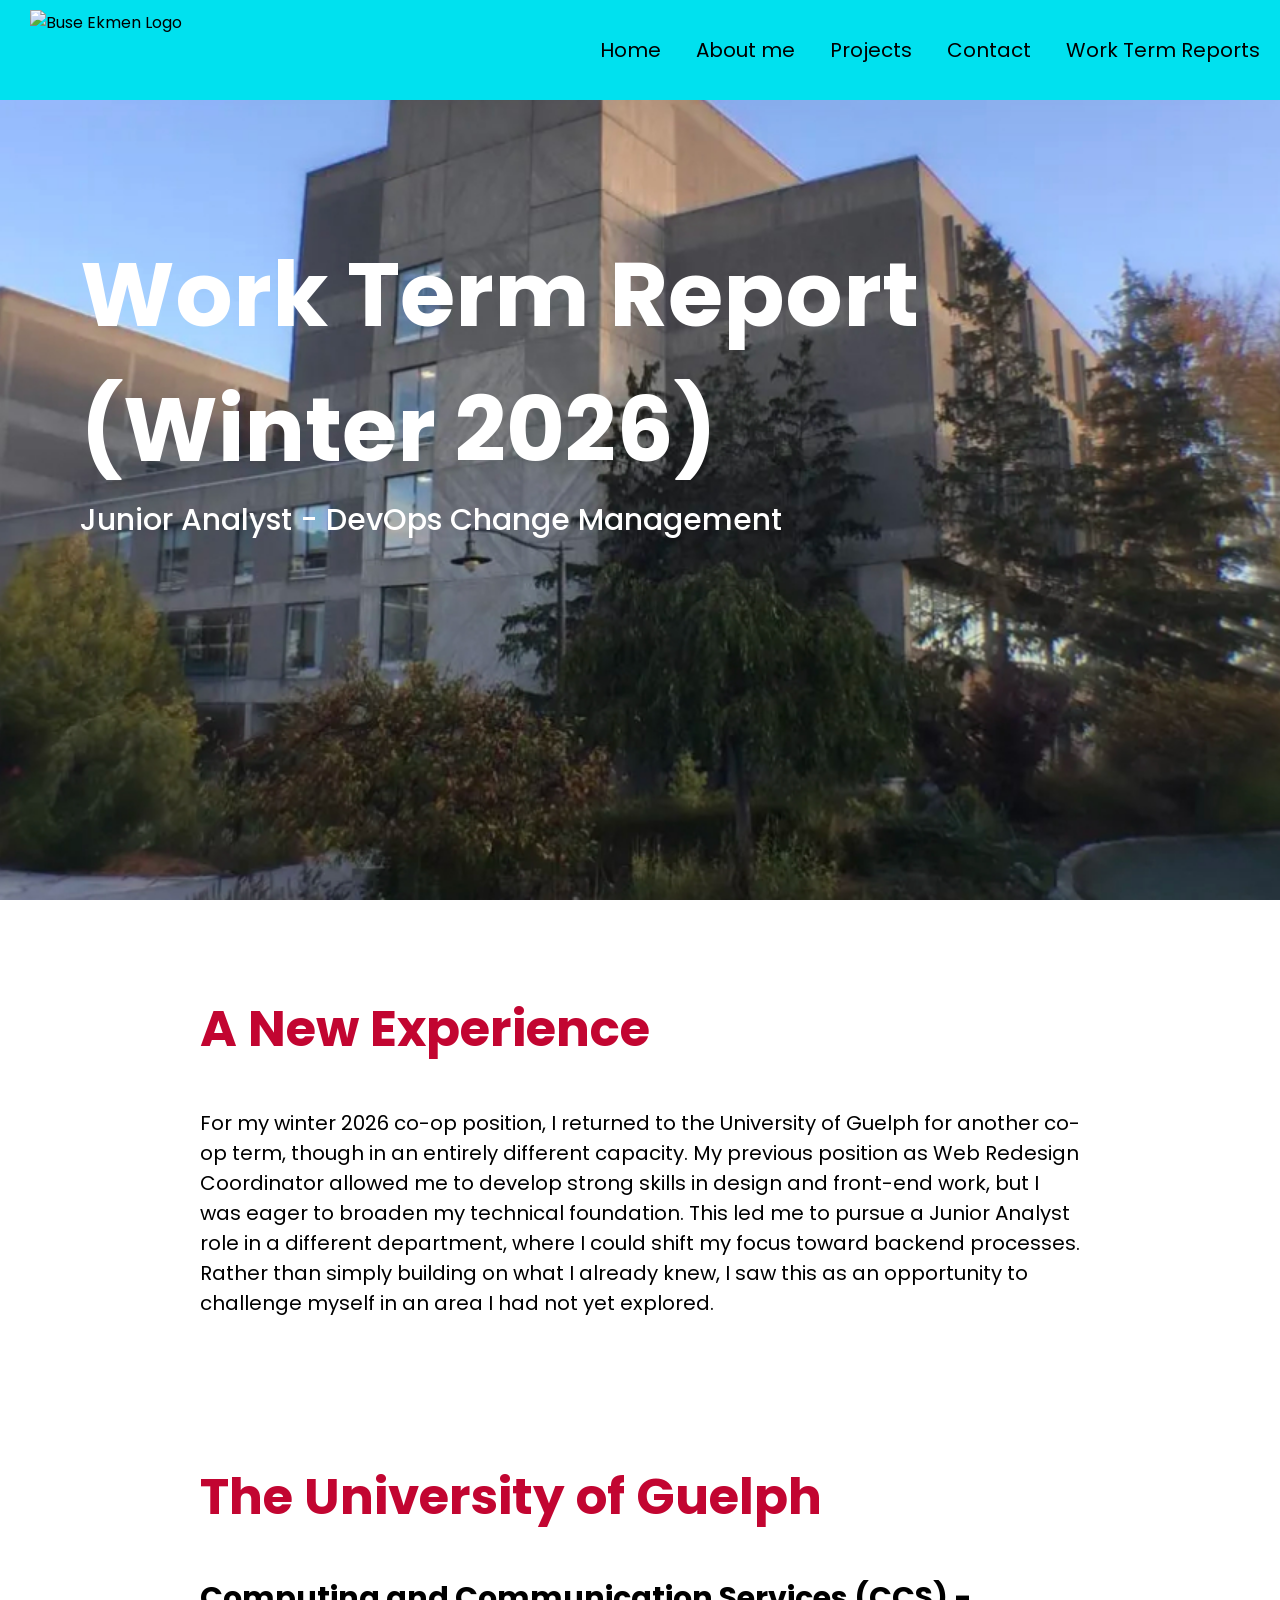
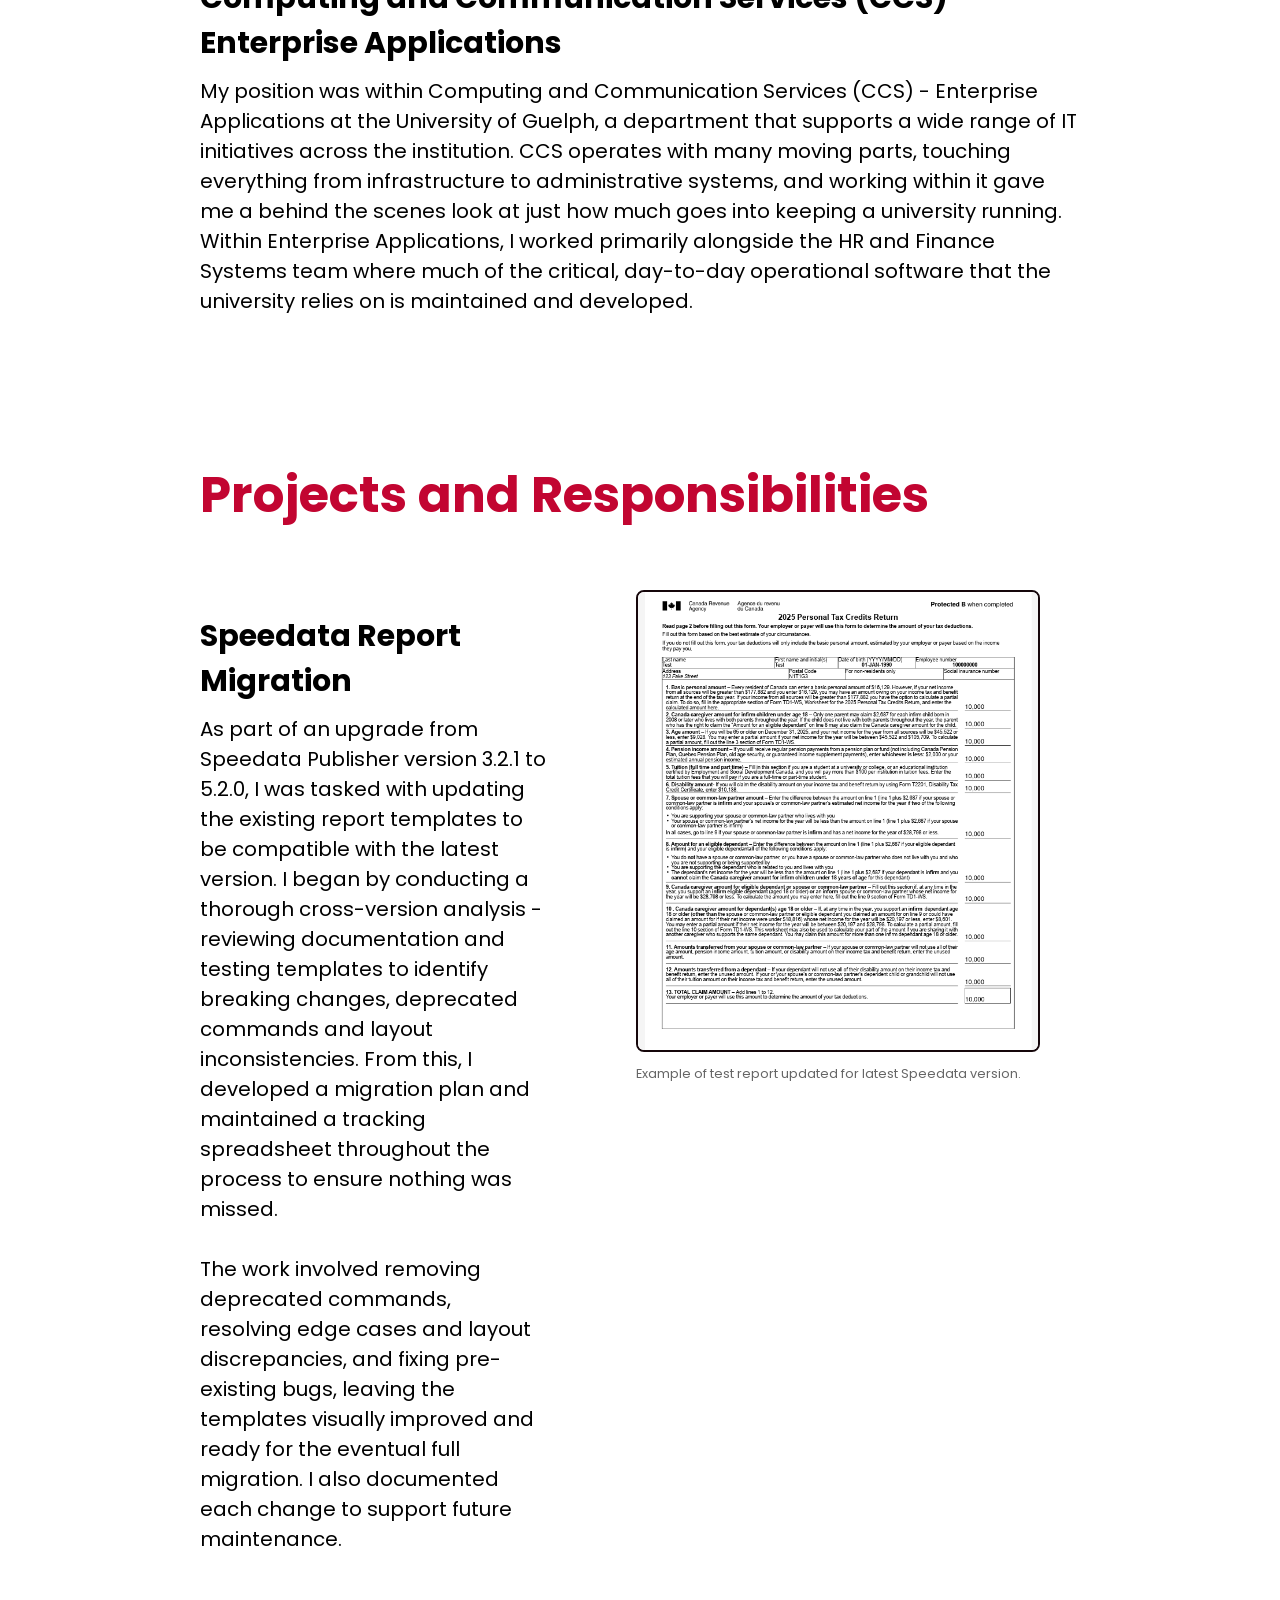
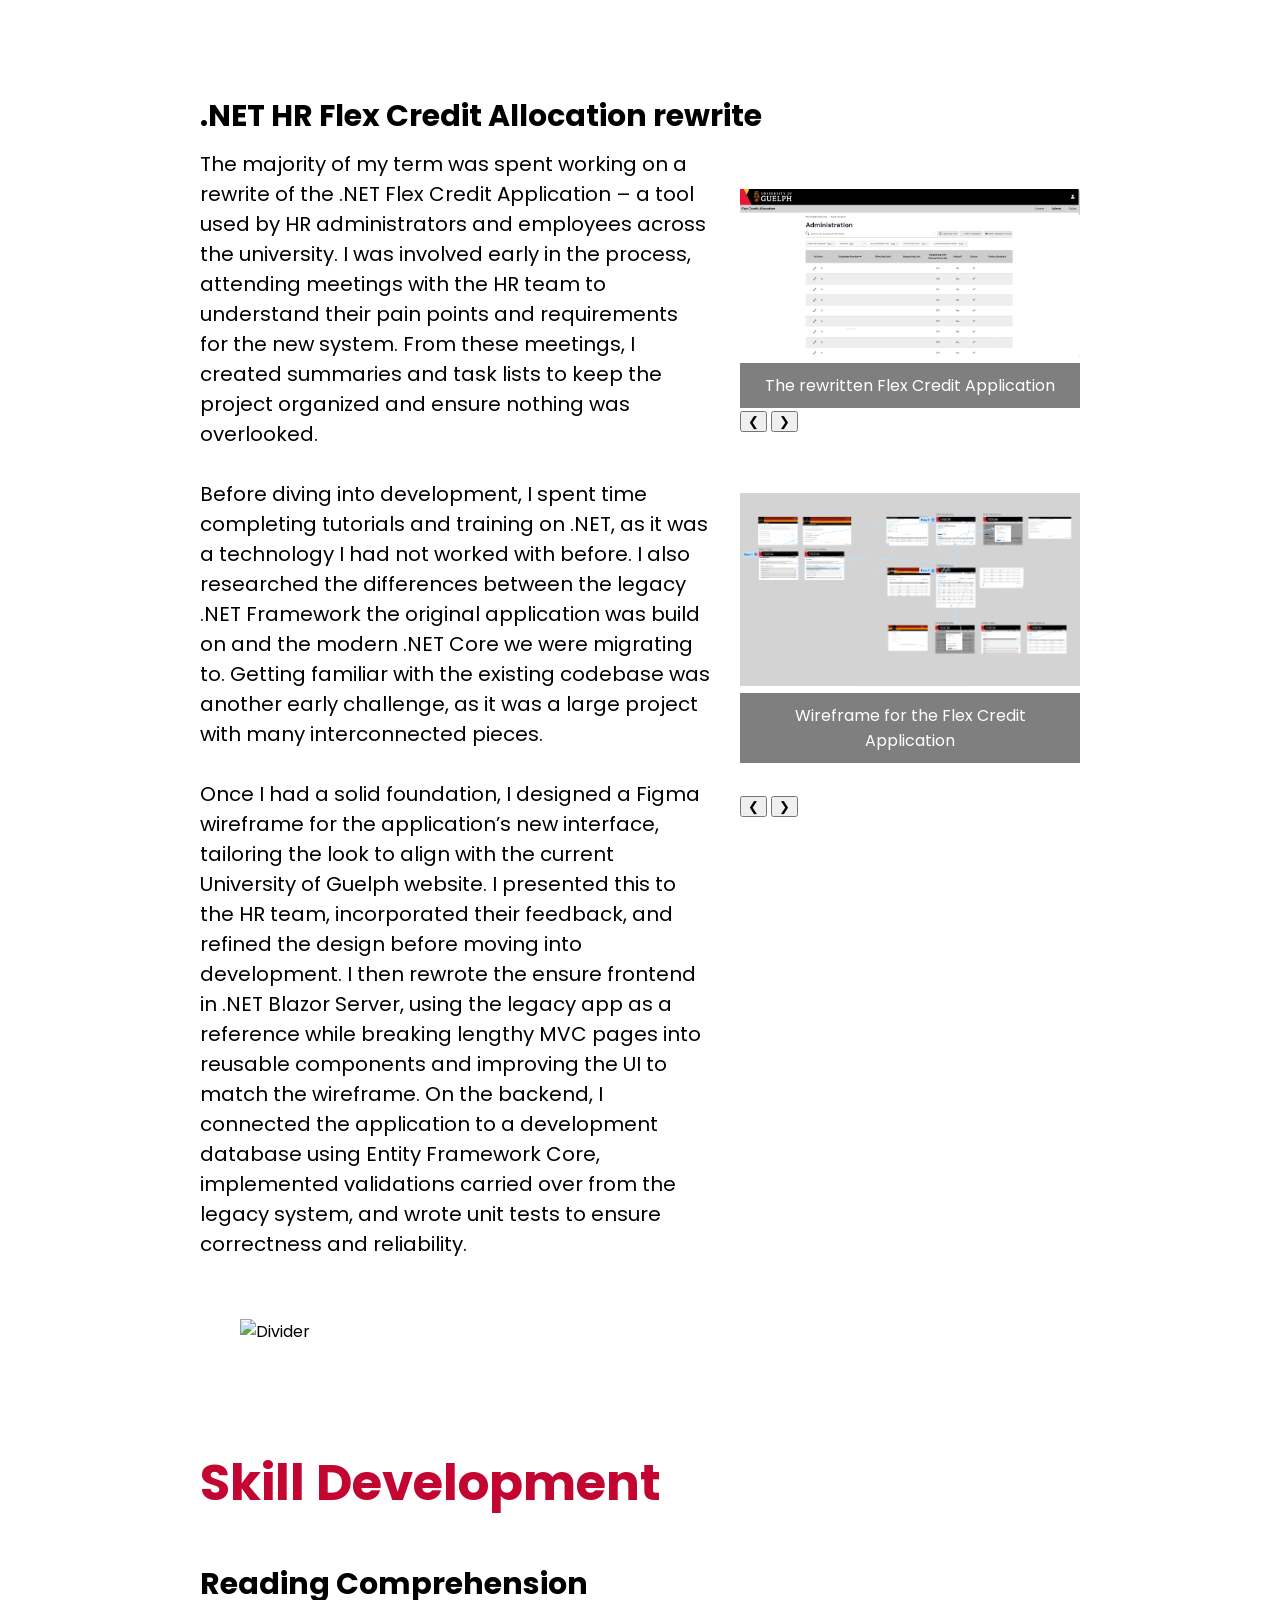
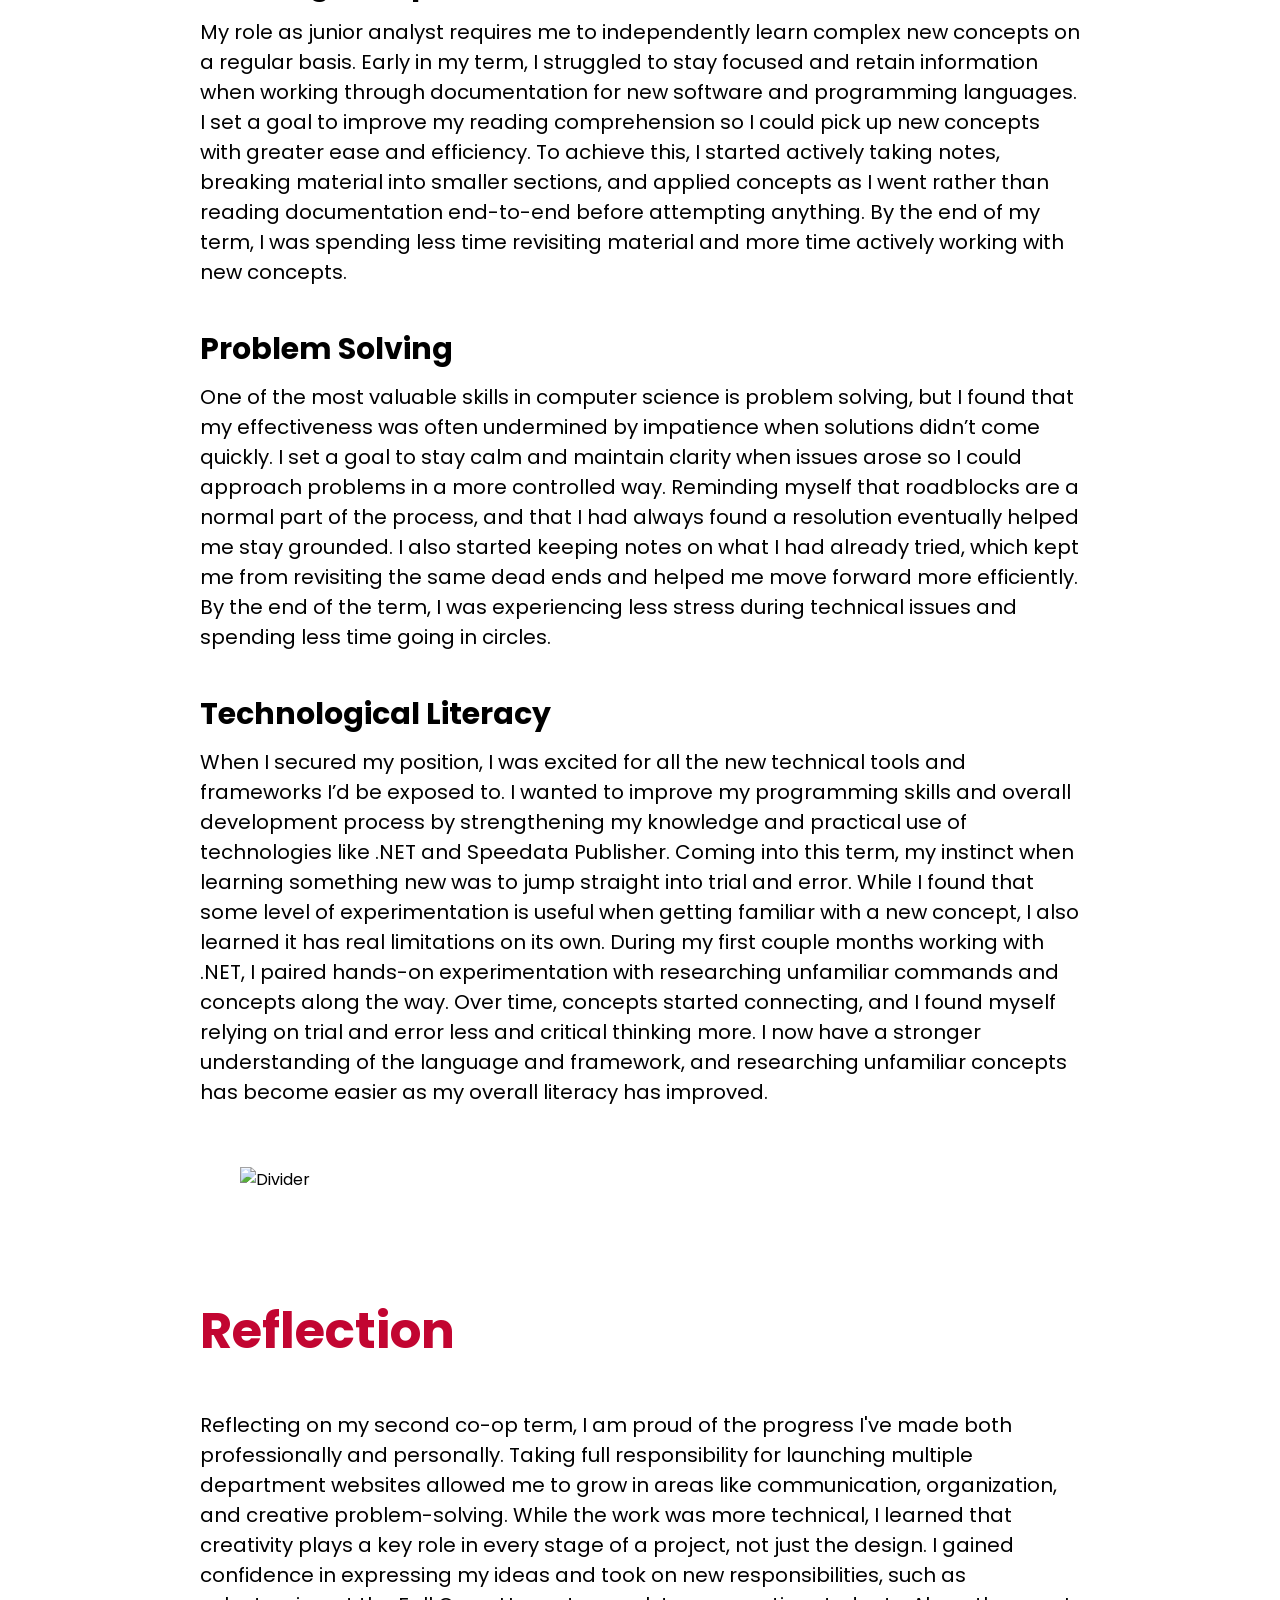
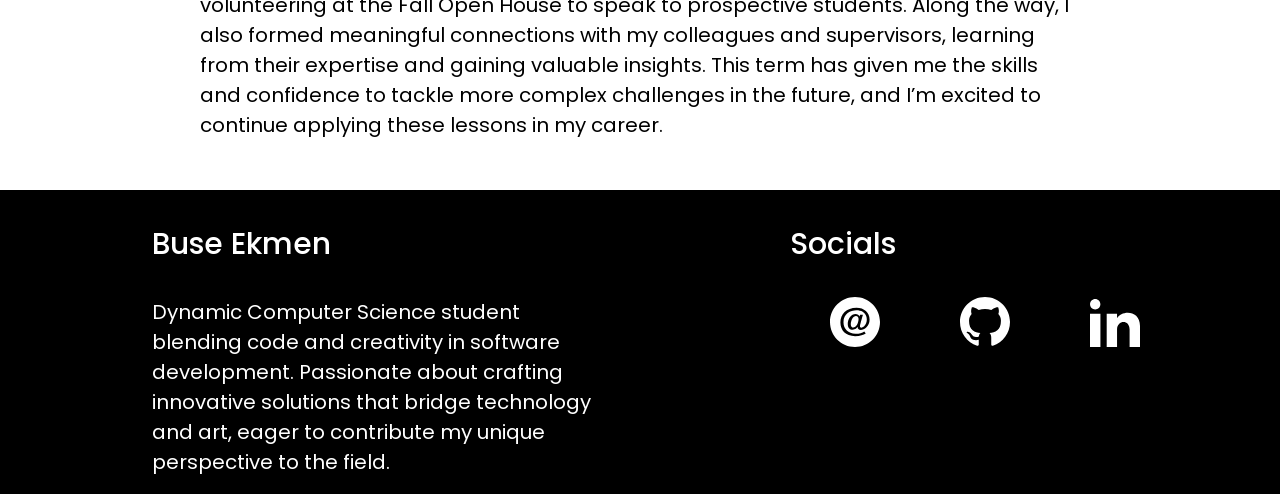
==== w26-work-term-report.html @ 4e2b476a "Add work term report W26" ====
<!DOCTYPE html>
<html>
    <head>
        <link rel="stylesheet" href="src/styles.css"/>
        <link rel="preconnect" href="https://fonts.googleapis.com">
        <link rel="preconnect" href="https://fonts.gstatic.com" crossorigin>
        <link href="https://fonts.googleapis.com/css2?family=Poppins:wght@300;400;600;700;800&family=Space+Mono&display=swap" rel="stylesheet">
        
        <title>Work Term Report 3 (W26)</title>

        <meta charset="UTF-8"/>
    </head>
    <body>
        <section class="banner-analyst">
            <section class="header">
            <nav class="navbar">
                <img class="logo" src="src/images/temp-logo.png" alt="Buse Ekmen Logo"/>
                <ul class="nav-menu">
                    <li class="nav-item"><a a class="menu" href="index.html" class="nav-link">Home</a></li>
                    <li class="nav-item"><a a class="menu" href="#about" class="nav-link">About me</a></li>
                    <li class="nav-item"><a a class="menu" href="#projects" class="nav-link">Projects</a></li>
                    <li class="nav-item"><a a class="menu" href="#contact" class="nav-link">Contact</a></li>
                     <!-- New link to another page -->
                    <li class="nav-item"><a a class="menu" href="wtr.html" class="nav-link">Work Term Reports</a></li>
                </ul>
                <div class="hamburger">
                    <span class="bar"></span>
                    <span class="bar"></span>
                    <span class="bar"></span>
                </div>
            </nav>
            </section>
            
            <div class="hero-area">
                <div class="hero-content">
                        <h1>Work Term Report (Winter 2026)</h1>
                        <h4>Junior Analyst - DevOps Change Management</h4>
                </div>
            </section>
            <section class="intro" id="intro">
                
                    <h2 style="color:#c20531">A New Experience</h2>
                    <p>For my winter 2026 co-op position, I returned to the University of Guelph for another co-op term, though in an entirely different capacity. 
                        My previous position as Web Redesign Coordinator allowed me to develop strong skills in design and front-end work, but I was eager to broaden 
                        my technical foundation. This led me to pursue a Junior Analyst role in a different department, where I could shift my focus toward backend processes. 
                        Rather than simply building on what I already knew, I saw this as an opportunity to challenge myself in an area I had not yet explored.           
                    </p>
            </section>

            <section class="responsibilities" id="employer">
                    <div class="employer-content">
                        <h2 style="color:#c20531">The University of Guelph</h2>
                        <h3>Computing and Communication Services (CCS) - Enterprise Applications</h3>
                        <p>My position was within Computing and Communication Services (CCS) - Enterprise Applications at the University of Guelph, 
                            a department that supports a wide range of IT initiatives across the institution. CCS operates with many moving parts, 
                            touching everything from infrastructure to administrative systems, and working within it gave me a behind the scenes look at 
                            just how much goes into keeping a university running. Within Enterprise Applications, I worked primarily alongside the HR and 
                            Finance Systems team where much of the critical, day-to-day operational software that the university relies on is maintained and developed. 
                        </p>
                    </div>
            </section>
            
            <section class="responsibilities-photo" id="responsibilities">
                <h2 style="color:#c20531">Projects and Responsibilities</h2>
                <div class="text-image-row">
                <div class="information">
                    <div class="employer-content">
                    <h3>Speedata Report Migration</h3>
                    <p>As part of an upgrade from Speedata Publisher version 3.2.1 to 5.2.0, I was tasked with updating the existing report templates to be compatible with the latest version. 
                        I began by conducting a thorough cross-version analysis - reviewing documentation and testing templates to identify breaking changes, deprecated commands and layout 
                        inconsistencies. From this, I developed a migration plan and maintained a tracking spreadsheet throughout the process to ensure nothing was missed. <br><br>The work involved 
                        removing deprecated commands, resolving edge cases and layout discrepancies, and fixing pre-existing bugs, leaving the templates visually improved and ready for the eventual full migration. I also documented each change to support future maintenance.
                    </p>
                </div>
                </div>
                <figure class="form-image">
                    <img src="src/images/Speedata-test-form.png" alt="Gryphon statue at the University of Guelph."/>
                    <figcaption>Example of test report updated for latest Speedata version. </figcaption>
                </figure>
                </div>
            </section>

            <section class="responsibilities-photo" id="responsibilities">
            <h3>.NET HR Flex Credit Allocation rewrite</h3>
                <div class="text-image-row">
                <div class="information">                    
                    <p>The majority of my term was spent working on a rewrite of the .NET Flex Credit Application – a tool used by HR administrators and employees across 
                        the university. I was involved early in the process, attending meetings with the HR team to understand their pain points and requirements for the new system. 
                        From these meetings, I created summaries and task lists to keep the project organized and ensure nothing was overlooked.
                    </p>
                    <p> <br>Before diving into development, I spent 
                        time completing tutorials and training on .NET, as it was a technology I had not worked with before. I also researched the differences between the legacy .NET Framework 
                        the original application was build on and the modern .NET Core we were migrating to. Getting familiar with the existing codebase was another early challenge, as it was a large 
                        project with many interconnected pieces. <br><br> Once I had a solid foundation, I designed a Figma wireframe for the application’s new interface, tailoring the look to align with the current 
                        University of Guelph website. I presented this to the HR team, incorporated their feedback, and refined the design before moving into development. I then rewrote the ensure frontend 
                        in .NET Blazor Server, using the legacy app as a reference while breaking lengthy MVC pages into reusable components and improving the UI to match the wireframe. On the backend, I connected 
                        the application to a development database using Entity Framework Core, implemented validations carried over from the legacy system, and wrote unit tests to ensure correctness and reliability.
                    </p>
                </div>
                <div class="sliders-column">
                    <div class="image-slider">
                    <div class="slides below">
                        <div class="slide">
                            <img src="src/images/new-flex-ui.png" alt="The rewritten Flex Credit Application">
                            <div class="caption">The rewritten Flex Credit Application</div>
                        </div>
                        <div class="slide">
                            <img src="src/images/old-flex-ui.png" alt="Current Flex Credit Application.">
                        <div class="caption">Current Flex Credit Application.</div>
                        </div>
                        
                    </div>
                    <button class="prev" onclick="moveSlide(-1, this)">&#10094;</button>
                    <button class="next" onclick="moveSlide(1, this)">&#10095;</button>
                    </div>

                    <div class="image-slider">
                        <div class="slides below">
                            <div class="slide">
                                <img src="src/images/flex-prototype.png" alt="Wireframe with prototype arrows coming out of pages.">
                                <div class="caption">Wireframe for the Flex Credit Application</div>
                            </div>
                            <div class="slide">
                                <img src="src/images/flex-wireframe.png" alt="Close up of screenshot of original UI and redesigned wireframe">
                                <div class="caption">Screenshot of original UI (above) and redesigned wireframe (below)</div>
                            </div>

                        </div>
                        <button class="prev" onclick="moveSlide(-1, this)">&#10094;</button>
                        <button class="next" onclick="moveSlide(1, this)">&#10095;</button>
                    </div>
                </div>

            </div>    
            </section>
            <!-- <section class="responsibilities" id="responsibilities">
                    <h3>.NET HR Flex Credit Allocation rewrite</h3>
                    <p>The majority of my term was spent working on a rewrite of the .NET Flex Credit Application – a tool used by HR administrators and employees across 
                        the university. I was involved early in the process, attending meetings with the HR team to understand their pain points and requirements for the new system. 
                        From these meetings, I created summaries and task lists to keep the project organized and ensure nothing was overlooked.
                    </p><p> Before diving into development, I spent 
                        time completing tutorials and training on .NET, as it was a technology I had not worked with before. I also researched the differences between the legacy .NET Framework 
                        the original application was build on and the modern .NET Core we were migrating to. Getting familiar with the existing codebase was another early challenge, as it was a large 
                        project with many interconnected pieces. Once I had a solid foundation, I designed a Figma wireframe for the application’s new interface, tailoring the look to align with the current 
                        University of Guelph website. I presented this to the HR team, incorporated their feedback, and refined the design before moving into development. I then rewrote the ensure frontend 
                        in .NET Blazor Server, using the legacy app as a reference while breaking lengthy MVC pages into reusable components and improving the UI to match the wireframe. On the backend, I connected 
                        the application to a development database using Entity Framework Core, implemented validations carried over from the legacy system, and wrote unit tests to ensure correctness and reliability.
                    </p>
                    <div class="image-slider below">
                    <div class="slides below">
                        <div class="slide">
                            <img src="src/images/content-hub.png" alt="the Drupal/Content Hub CMS platform.">
                            <div class="caption">The Drupal/Content Hub Content Management System</div>
                        </div>
                        <div class="slide">
                            <img src="src/images/ceps-page.png" alt="the College of Engineering and Physical Sciences site.">
                        <div class="caption">The College of Engineering and Physical Sciences homepage, built with Content Hub.</div>
                        </div>
                        
                    </div>
                    <button class="prev" onclick="moveSlide(-1)">&#10094;</button>
                    <button class="next" onclick="moveSlide(1)">&#10095;</button>
                </div>
                </div>
            </section> -->

            

            <div>
                <img class="section-divider" src="src/images/Screenshot 2024-09-11 at 8.45.11 PM.png" alt="Divider" />
            </div>

            <section class="responsibilities" id="responsibilities">
              
                    <h2 class="h2-center" style="color:#c20531">Skill Development</h2>
                    
                    <h3>Reading Comprehension</h3>
                    <p>My role as junior analyst requires me to independently learn complex new concepts on a regular basis. Early in my term, I struggled 
                        to stay focused and retain information when working through documentation for new software and programming languages. I set a goal 
                        to improve my reading comprehension so I could pick up new concepts with greater ease and efficiency. To achieve this, I started actively 
                        taking notes, breaking material into smaller sections, and applied concepts as I went rather than reading documentation end-to-end before 
                        attempting anything. By the end of my term, I was spending less time revisiting material and more time actively working with new concepts. </p>
                    
                    <h3>Problem Solving</h3>
                    <p>One of the most valuable skills in computer science is problem solving, but I found that my effectiveness was often undermined by impatience when solutions 
                        didn’t come quickly. I set a goal to stay calm and maintain clarity when issues arose so I could approach problems in a more controlled way. Reminding myself 
                        that roadblocks are a normal part of the process, and that I had always found a resolution eventually helped me stay grounded. I also started keeping notes 
                        on what I had already tried, which kept me from revisiting the same dead ends and helped me move forward more efficiently. By the end of the term, I was experiencing 
                        less stress during technical issues and spending less time going in circles. </p>
                    
                    <h3>Technological Literacy</h3>
                    <p>When I secured my position, I was excited for all the new technical tools and frameworks I’d be exposed to. I wanted to improve my programming skills and overall development 
                        process by strengthening my knowledge and practical use of technologies like .NET and Speedata Publisher. Coming into this term, my instinct when learning something new was 
                        to jump straight into trial and error. While I found that some level of experimentation is useful when getting familiar with a new concept, I also learned it has real limitations 
                        on its own. During my first couple months working with .NET, I paired hands-on experimentation with researching unfamiliar commands and concepts along the way. Over time, concepts 
                        started connecting, and I found myself relying on trial and error less and critical thinking more. I now have a stronger understanding of the language and framework, and researching 
                        unfamiliar concepts has become easier as my overall literacy has improved. </p>
             
            </section>
            <div>
                <img class="section-divider" src="src/images/Screenshot 2024-09-11 at 8.45.11 PM.png" alt="Divider" />
            </div>
            <section class="responsibilities" id="responsibilities">
                <h2 style="color:#c20531">Reflection</h2>
                <p>Reflecting on my second co-op term, I am proud of the progress I've made both professionally and personally. Taking full responsibility for launching multiple department websites allowed me to grow 
                    in areas like communication, organization, and creative problem-solving. While the work was more technical, I learned that creativity plays a key role in every stage of a project, not just the design. 
                    I gained confidence in expressing my ideas and took on new responsibilities, such as volunteering at the Fall Open House to speak to prospective students. Along the way, I also formed meaningful connections 
                    with my colleagues and supervisors, learning from their expertise and gaining valuable insights. This term has given me the skills and confidence to tackle more complex challenges in the future, and I’m excited 
                    to continue applying these lessons in my career.
                </p>
            </section>
            
        <footer>
            <div class="info">
                <h4>Buse Ekmen</h4>
                <p>Dynamic Computer Science student blending code and creativity in software development. Passionate about crafting innovative solutions that bridge technology and art, eager to contribute my unique perspective to the field.</p>
            </div>
            <div class="footer-socials">
                <h4>Socials</h4>
                <div class="icons">
                    <div><a href="mailto: melissa.ekmen@gmail.com" class="social"><svg width="50" height="50" xmlns="http://www.w3.org/2000/svg" fill="#ffffff" width="24" height="24" viewBox="0 0 24 24"><path d="M13.718 10.528c0 .792-.268 1.829-.684 2.642-1.009 1.98-3.063 1.967-3.063-.14 0-.786.27-1.799.687-2.58 1.021-1.925 3.06-1.624 3.06.078zm10.282 1.472c0 6.627-5.373 12-12 12s-12-5.373-12-12 5.373-12 12-12 12 5.373 12 12zm-5-1.194c0-3.246-2.631-5.601-6.256-5.601-4.967 0-7.744 3.149-7.744 7.073 0 3.672 2.467 6.517 7.024 6.517 2.52 0 4.124-.726 5.122-1.288l-.687-.991c-1.022.593-2.251 1.136-4.256 1.136-3.429 0-5.733-2.199-5.733-5.473 0-5.714 6.401-6.758 9.214-5.071 2.624 1.642 2.524 5.578.582 7.083-1.034.826-2.199.799-1.821-.756 0 0 1.212-4.489 1.354-4.975h-1.364l-.271.952c-.278-.785-.943-1.295-1.911-1.295-2.018 0-3.722 2.19-3.722 4.783 0 1.73.913 2.804 2.38 2.804 1.283 0 1.95-.726 2.364-1.373-.3 2.898 5.725 1.557 5.725-3.525z"/></svg></a></div>
                    <div><a href="https://github.com/buse-ek" class="social"><svg width="50" height="50"xmlns="http://www.w3.org/2000/svg" fill="#ffffff" width="24" height="24" viewBox="0 0 24 24"><path d="M12 0c-6.626 0-12 5.373-12 12 0 5.302 3.438 9.8 8.207 11.387.599.111.793-.261.793-.577v-2.234c-3.338.726-4.033-1.416-4.033-1.416-.546-1.387-1.333-1.756-1.333-1.756-1.089-.745.083-.729.083-.729 1.205.084 1.839 1.237 1.839 1.237 1.07 1.834 2.807 1.304 3.492.997.107-.775.418-1.305.762-1.604-2.665-.305-5.467-1.334-5.467-5.931 0-1.311.469-2.381 1.236-3.221-.124-.303-.535-1.524.117-3.176 0 0 1.008-.322 3.301 1.23.957-.266 1.983-.399 3.003-.404 1.02.005 2.047.138 3.006.404 2.291-1.552 3.297-1.23 3.297-1.23.653 1.653.242 2.874.118 3.176.77.84 1.235 1.911 1.235 3.221 0 4.609-2.807 5.624-5.479 5.921.43.372.823 1.102.823 2.222v3.293c0 .319.192.694.801.576 4.765-1.589 8.199-6.086 8.199-11.386 0-6.627-5.373-12-12-12z"/></svg></a></div>
                    <div><a href="https://www.linkedin.com/in/m-buse-ekmen-2b56601ba/" class="social"><svg width="50" height="50" xmlns="http://www.w3.org/2000/svg"  fill="#ffffff" width="24" height="24" viewBox="0 0 24 24"><path d="M4.98 3.5c0 1.381-1.11 2.5-2.48 2.5s-2.48-1.119-2.48-2.5c0-1.38 1.11-2.5 2.48-2.5s2.48 1.12 2.48 2.5zm.02 4.5h-5v16h5v-16zm7.982 0h-4.968v16h4.969v-8.399c0-4.67 6.029-5.052 6.029 0v8.399h4.988v-10.131c0-7.88-8.922-7.593-11.018-3.714v-2.155z"/></svg></a></div>
                </div>
            </div>

        </footer>

        <script src="src/app.js"></script>
        
    </body>
</html>
---- src/styles.css ----
body{
    font-family: 'Poppins', 'sans-serif';
    margin: 0px;
    
}

*{
    scroll-behavior: smooth;
}


/*section{
    height: 500px;
    background-color: gray;
   
}*/

.hero{
    background-image: url('../src/images/background1.png');
    background-repeat: no-repeat;
    background-size: cover;
    height: 100vh; /*going to be 100% of the viewport height, so full page*/
    
}

.hero-wtr{
    background-image: url('../src/images/green-background.jpg');
    background-repeat: no-repeat;
    background-size: cover;
    height: 100vh; /*going to be 100% of the viewport height, so full page*/
}

.banner{
    background-image: url('../src/images/SSC\ Cartoon.png');
    background-repeat: no-repeat;
    background-size: cover;
    background-position: center top;
    height: 100vh; /*going to be 100% of the viewport height, so full page*/
    margin: 0;
    padding: 0;
}

.banner-analyst{
    background-image: url('../src/images/uc_edited.jpg');
    background-repeat: no-repeat;
    background-size: cover;
    background-position: center top;
    height: 100vh; /*going to be 100% of the viewport height, so full page*/
    margin: 0;
    padding: 0;
}

.hero-content {
    margin-left: 80px;
    margin-bottom: 200px;
    margin-top: 100px;
    margin-right: 80px;
    color: white;
}

.header{
    position: fixed;
    top: 0;
    width: 100%;
    background-color: rgb(0, 225, 239);
    margin-bottom: 100px;
    z-index: 1000;
}
footer{
    
    background-color: black;
    padding: 2px;
    height: 300px;
    display: flex;
    justify-content: space-around;
    align-content: center;
    color: white;

}

.info{
    width: 50%;
    padding: 30px;
    padding-left: 150px;
}
.footer-socials{
    width: 50%;
    margin-bottom: 30px;
    padding: 30px;
    padding-left: 150px;
}

.footer-socials h3{
    width: 50%;
    margin-bottom: 80px;
    padding: 30px;
    padding-left: 150px;
}


.container{
    width: 100%;
    
    display: flex;
    align-items: center;
    justify-content: center;
    color: white;
}

form{
    
    display: flex;
    flex-direction: column;
    padding: 2vw 4vw;
    width: 90%;
    max-width: 600px;
    border-radius: 10px;
    padding-bottom: 150px;
}

.contact{
    background-image: url('../src/images/background1.png');
    background-repeat: no-repeat;
    background-size: cover;
    padding: 1px;
}

form input, form textarea{
    border: 0;
    margin: 10px;
    border-radius: 15px;
    padding: 20px;
    outline: none;
    box-shadow: 0 4px 8px 0 rgba(0,0,0,0.5);
    background: rgb(221, 227, 230);
    font-size: 16px;  

}

.submit{
    padding: 15px;
    background: rgb(1, 150, 230);
    color: black;
    font-size: 18px;
    border: 0;
    outline: none;
    cursor: pointer;
    width: 150px;
    margin: 20px auto 0;
    border-radius: 30px;
}

.submit:hover{
    background: rgb(0, 120, 185);
}

.submit:active{
    background: rgb(0, 120, 185);
}

nav {
    display: flex;
    justify-content: space-between; 
    padding: 0 20px; /* Add padding to prevent content from touching the edges */
}

/* Style the navbar container */
.navbar {
    width: 100%;
    min-height: 70px;
    display: flex;
    justify-content: space-between;
    align-items: center;
}

/* Style the menu items container */
.nav-menu {
    display: flex;
    justify-content: flex-end;
    align-items: center;
    flex-grow: 1; /* Allows the menu to use available space */
    gap: 15px; /* Adjust gap to prevent items from being too close */
    padding-right: 30px;
}

/* Style each menu item */
.nav-menu li {
    list-style: none; /* Remove default list styling */
    padding: 0 10px; /* Adjust padding for spacing */
}

/* Optional: Add responsive behavior */
@media (max-width: 768px) {
    .nav-menu {
        flex-direction: column;
        gap: 10px; /* Adjust gap for smaller screens */
    }
}
.bar{
    display: block;
    width: 25px;
    height: 3px;
    margin: 5px 0;
    transition: all 0.3s ease;
    background-color: black;
}

.nav-menu li{
    /* display: flex;
    list-style-type: none;
    width: 400px;
    justify-content: space-around; */
    font-size: 20px;
}

.list li {
    
    margin-left: 30px;
    font-size: 20px;
    font-weight: 400;
    margin-bottom: 15px;
}

ul.show{
    display: block;
}

li{ 
    text-decoration: none;
}

h1{
    font-size: 90px;
    margin: 0;
}

h2{
    font-size: 50px;
    
}

h3{
    margin-top: 40px;
    margin-bottom:10px;
    font-size: 50px;
    text-align: left;
    color: black;
    font-size:30px;
}

h4{
    margin: 0;
    font-size: 30px;
    font-weight: 500;
    margin-bottom: 30px;
    
}

p{
    margin: 0;
    font-size: 20px;
    font-weight: 400;
}

.menu{
    color: black;
}

.menu:hover{
    text-decoration: none;
    color: #005d44;
    font-size: 25px;
}

a{
    text-decoration: none;
    color: #026bb3;
}

a:hover{
    text-decoration:underline;
    color:darkblue;
}


.button a:hover{
    text-decoration: none;
    color: darkblue;
}

.report-button a{
    color: white;
}
.report-button a:hover{
    text-decoration: none;
    color: rgb(55, 142, 110);
}

.button a{
    color: darkblue;
}

.text{
    font-size: 20px;
}

.hero-area{
    display: flex;
    height: 100%;
    justify-content: space-between;
    align-items: center;
}


.hero-text{
    margin-left: 80px;
    margin-bottom: 200px;
    margin-top: 70px;
}

.button{
    width: 200px;
    height: 50px;
    border-radius: 25px;
    background-color: rgb(0, 195, 230);
    text-align: center;
    font-size: 30px;
    font-weight: 300;
    padding-top: 5px;
    margin-top: 20px;
    color:black;
    text-decoration: none;
}

.button:hover{ /*while hovering over*/
    background-color: rgb(0, 150, 200);
}

.button:active{ /* on click*/
    background-color: rgb(0, 110, 147);  
}

.report-buttons{
    display: flex;
    gap: 20px;
    justify-content: center;
    margin-top: 40px;
}

.report-button{
    display: inline-block;
    border-radius: 24px;
    background-color: rgb(18, 97, 51);
    text-align: center;
    font-size: 30px;
    font-weight: 300;
    padding: 20px 20px;
    margin-top: 20px;
    color:black;
    text-decoration: none;
}


.socials{
    padding-bottom: 200px;
    padding-top: 125px;
}

.social-button{
    padding-bottom: 20px;
}

.logo{
    height: 80px;
    margin: 10px;
}

.social{
    margin: 20px;
    padding: 20px;
}

.about{
    display: flex;
    justify-content: space-around;
    background-color: rgb( 0, 214, 190);
    padding: 50px;
    height: 500px;
}

.intro{
    padding: 50px;
    height: auto;
    margin-left: 150px;
    margin-right:150px;
}

.employer{
    display: flex;
    justify-content: flex-start;
    padding: 50px;   
    height: auto;  
}

.description{
    display: flex;
    justify-content: flex-start;
    padding: 50px;    
    height: auto;
}

.focus{ 
    display: flex;
    justify-content: flex-start;
    padding: 50px;  
    height: auto;
}


.goals{
    display: flex;
    justify-content: flex-start;
    padding: 50px;
}
/* Ensure you have a grid layout for the goals */
.goals-container {
    display: grid;
    grid-template-columns: repeat(3, 1fr); /* Creates 3 columns */
    gap: 150px; /* Space between columns */

    padding-left: 30px;
    margin: 0 auto;
  }
  
  .goal-item {
    border: 3px solid #c20531; 
    border-radius: 10px;
    padding: 20px;
    cursor: pointer;
    transition: background-color 0.3s, transform 0.3s;
    position: relative;
    overflow: hidden;
    margin-bottom: 10px;
    min-width: 300px;
    min-height: 200px;
  }
  
  .goal-item:hover {
    background-color: #f88f9f;
  }
  
  .goal-description {
    display: none; /* Hide paragraphs initially */
    font-size: 17px;
  }
  
  .goal-item.active .goal-description {
    display: block; /* Show paragraph when active */
  }

.conclusion{
    padding: 50px;
    height: 500px;
    margin-top: 100px;
}

.acknowledgments{
  
 
    padding: 50px;
    height: 500px;
    margin-top: 100px;
}

.information{
    width: 100vh;
}

.skills{
    width: 100vh;
}

.skill-list{
    display: flex;
    justify-content: space-around;
    flex-wrap: wrap;
}

.skill-button{
    width: 200px;
    height: 50px;
    border-radius: 10px;
    background-color: rgb(0, 147, 130);
    text-align: center;
    font-size: 30px;
    font-weight: 300;
    padding-top: 5px;
    margin-top: 20px;    
    color: rgb(26, 26, 26);
}

.projects{
    /*height: 1500px;*/
    background-color: rgb( 0, 214, 200);
    padding: 1px;
}

.project-container{
    margin-left: 200px;
    margin-right:200px;
    flex-wrap:wrap;
    justify-content: space-around;
    padding: 100px;
    
    display: grid;
    grid-template-columns: 1fr 1fr;
    grid-gap: 16px;
}

.hamburger{
    display: none;
    cursor: pointer;
    margin-right: 30px;
}

.hamburger.focus{
    outline: 0;
}

@media only screen and (max-width: 1000px){
    .project-container{
        display: flex;
        flex-wrap: wrap;
    }
    
    .project-content{
        text-align: center;
    }

    
    ul{
        display: none;
    }

   
}

.project-img{
    margin-left: auto;
    margin-right: auto;
    
    justify-content: center;
    min-width: 500px;
    min-height: 300px;
    
    border: solid black 1px;

}

.project-content{
    margin-left: auto;
    margin-right: auto;
}

@media(max-width: 1024px){
    
    .hamburger{
        display: block;
    }

    .hamburger.active .bar:nth-child(2){
        opacity: 0;
    }

    .hamburger.active .bar:nth-child(1){
        transform: translateY(8px) rotate(45deg);
    }

    .hamburger.active .bar:nth-child(3){
        transform: translateY(-8px) rotate(-45deg);
    }

    .nav-menu{
        position: fixed;
        left: -120%;
        top: 70px;
        gap: 0;
        flex-direction: column;
        background-color:  rgb(0, 225, 239);
        width: 100%;
        text-align: center;
        transition: 0.3s;
    }

    .nav-item{
        margin: 16px 0;
    }

    .nav-menu.active{
        left: -5%;

    }
}

.icons{
    display: flex;
    align-content: row;

}

.path { 
    stroke-dasharray: 1000; 
    stroke-dashoffset: 1000; 
    animation: dash 3s linear forwards; 
    animation-iteration-count: 1;
    animation-delay: 1s;
    stroke: #ddec0a;
}
@keyframes dash {
    to {
        stroke-dashoffset: 0;
    }
}
.dashed {
    stroke-dasharray: 5,12;
}
#arrow {
    animation: arrow 2s linear forwards; 
    opacity: 0;
    fill: #a6ba0f;
}
@keyframes arrow {
    to {
        opacity: 1;
    }
}
.ifrm {
    border: none; 
    width: 100%;
    margin-top: 50px;
}
/* Additional CSS for the SVG animation */
.graph__wrapper {
    margin: 20px auto;
    text-align: center;
}

.employer .information {
    display: flex;
    align-items: center; /* Align items vertically centered */
    justify-content: space-between; /* Distributes space between items */
  }
  
  .employer-content {
    flex: 1; /* Allows the content to take available space */
  }
  
  .employer-image img {
    margin-top:150px;
    max-width: 550px; /* Ensures the image doesn't overflow its container */
    height: auto; /* Maintains aspect ratio */
    margin-left: 20px; /* Adds space between text and image */
    border: 5px solid #c20531; /* Dark sage green border */
  border-radius: 8px; 
  }

  .form-image img {
    /* margin-top:150px; */
    max-width: 400px; /* Ensures the image doesn't overflow its container */
    height: auto; /* Maintains aspect ratio */
    margin-left: 20px; /* Adds space between text and image */
    border: 2px solid #15060a; /* Dark sage green border */
    border-radius: 8px; 
  }

  .form-image figcaption {
    text-align: center;
    font-size: 0.8rem;
    color: #666;
    margin-top: 6px;
  }


  .video {
    margin-left: 100px;
    margin-top: 40px;
  }

  .image-slider {
    
    position: relative;
    max-width: 600px; /* Adjust as needed */
    margin: 0 auto;
    overflow: hidden;
}

.image-slider.below {
    
    position: relative;
    max-width: 800px; /* Adjust as needed */
    margin-top: 2px;
    overflow: hidden;
    
}


.slides {
    margin-top:150px;
    display: flex;
    transition: transform 0.5s ease;
}

.slides.below {
    margin-top: 40px;
    display: flex;
    transition: transform 0.5s ease;

    
}

.sliders-column {
    display: flex;
    flex-direction: column;
    gap: 20px;
}

.slide {
    min-width: 100%;
}
.slides img {
    width: 100%;
    height: auto;
  
}

/* button {
    position: absolute;
    top: 50%;
    width: auto;
    padding: 16px;
    margin-top: -22px;
    color: white;
    background-color: rgba(0,0,0,0.5);
    border: none;
    cursor: pointer;
    border-radius: 3px;
} */

.prev {
    left: 0;
}

.next {
    right: 0;
}

button:hover {
    background-color: rgba(0,0,0,0.8);
}

.caption {
    display: block;
    background: rgba(0, 0, 0, 0.5);
    color: white;
    text-align: center;
    padding: 10px;
    font-size: 16px;
}

.section-divider {
    display: block;
    margin: 10px auto;
    width: 70%;
    max-width: 800px;
    object-fit: contain;
    
   
}

/*F24 WTR*/
.responsibilities{
    padding: 50px;
    height: auto;
    margin-left: 150px;
    margin-right:150px;
}

.responsibilities-photo{
    padding: 50px;
    height: auto;
    margin-left: 150px;
    margin-right:150px;
    /* justify-content: flex-start;   */
    
    /* display: flex;
    justify-content: flex-start;
    padding: 50px;   
    height: auto;   */
}

.responsibilities .information {
    display: flex;
    align-items: center;
    gap: 30px;
}

.text-image-row {
    display: flex;
    align-items: flex-start;
    gap: 30px;
}

.mathstat-launch{
    display: block;
    margin: 40px auto 0;
   
}

.video-text-columns{
    display:flex;
    gap: 20px;
    align-items: center;
    margin-top:20px;
}
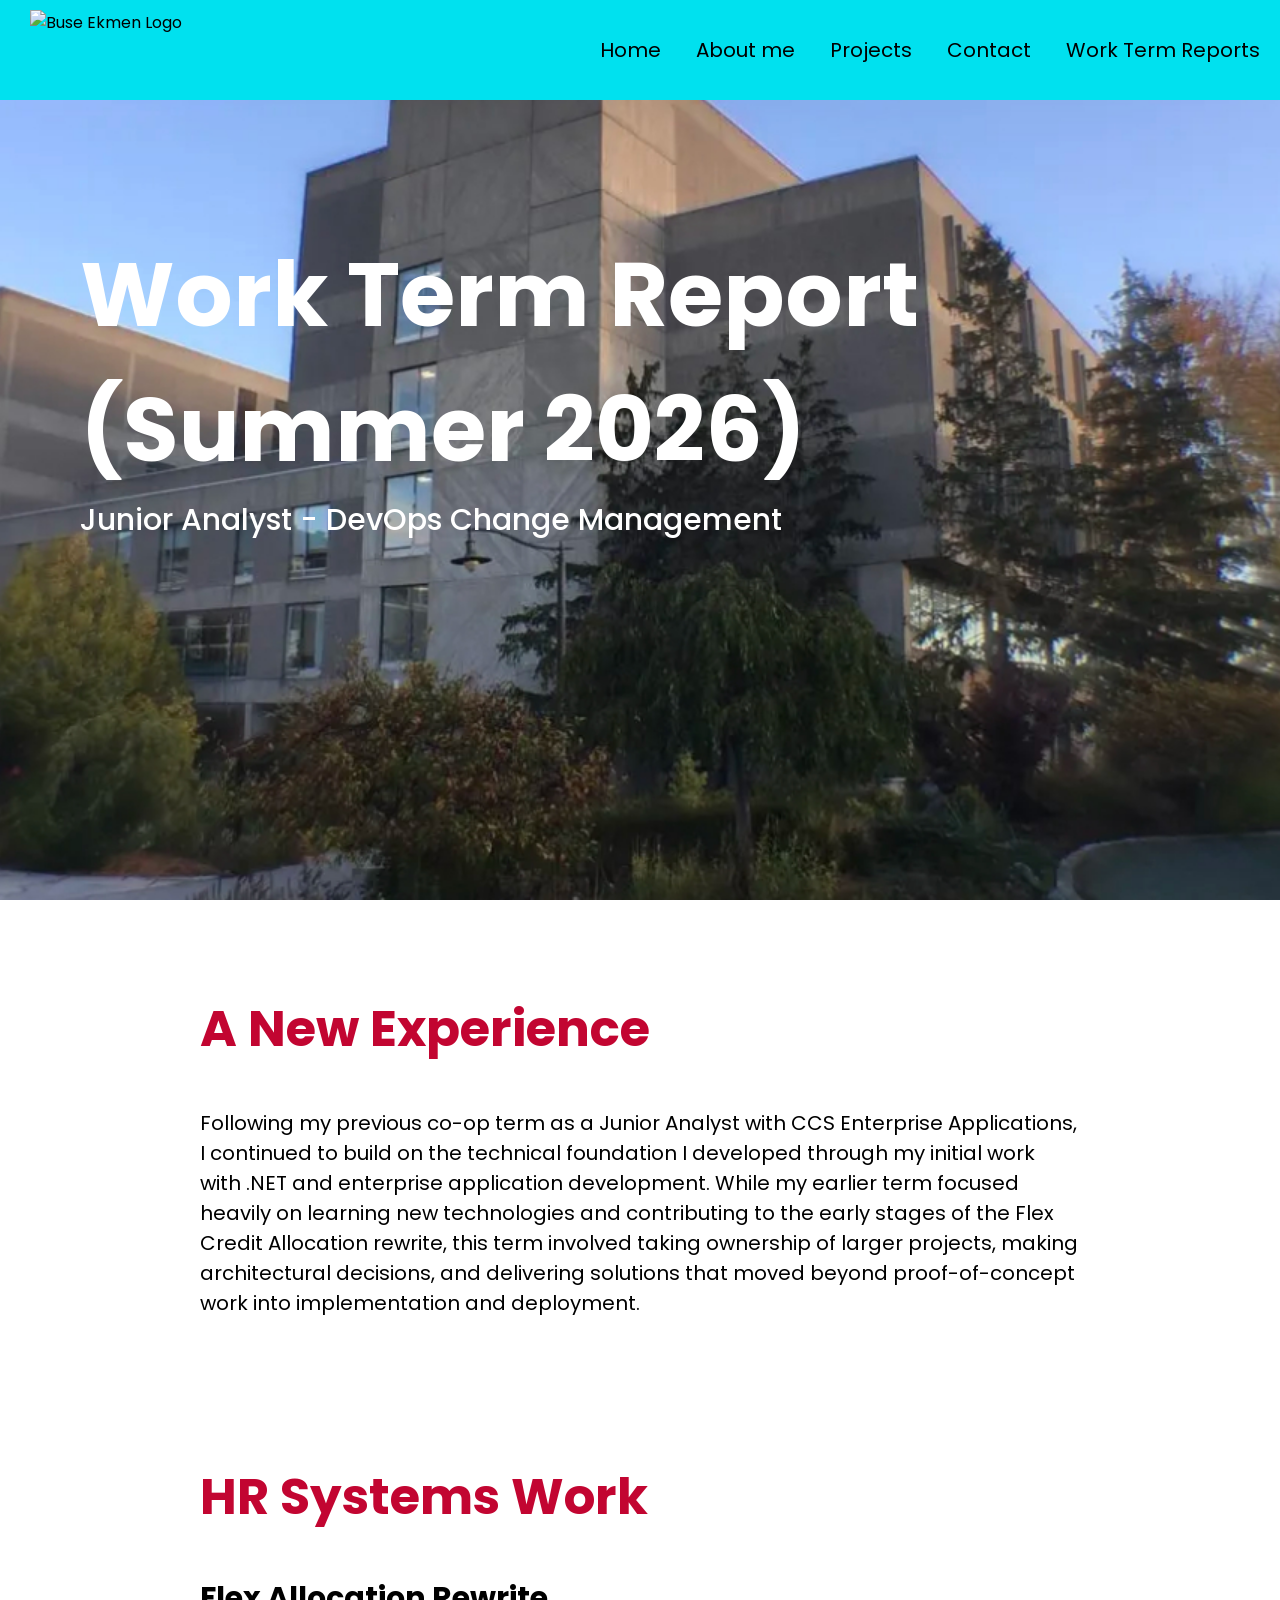
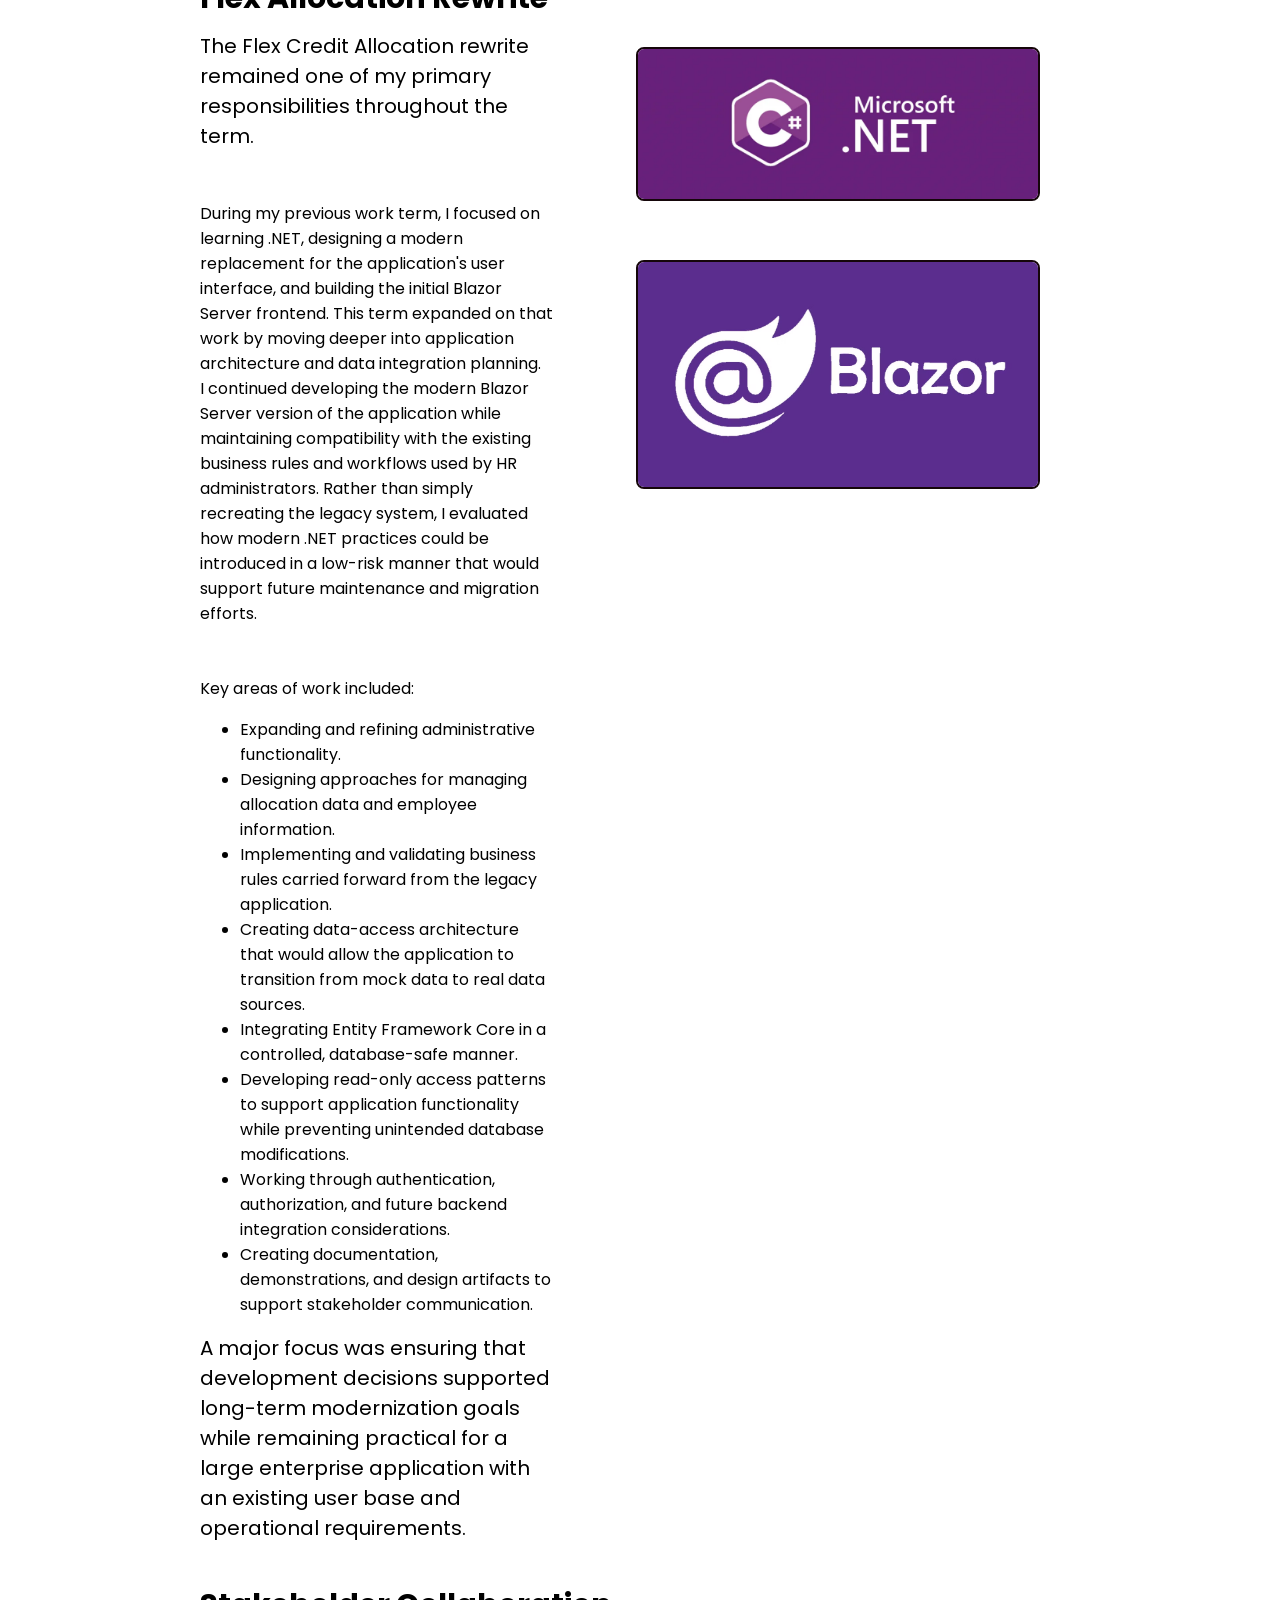
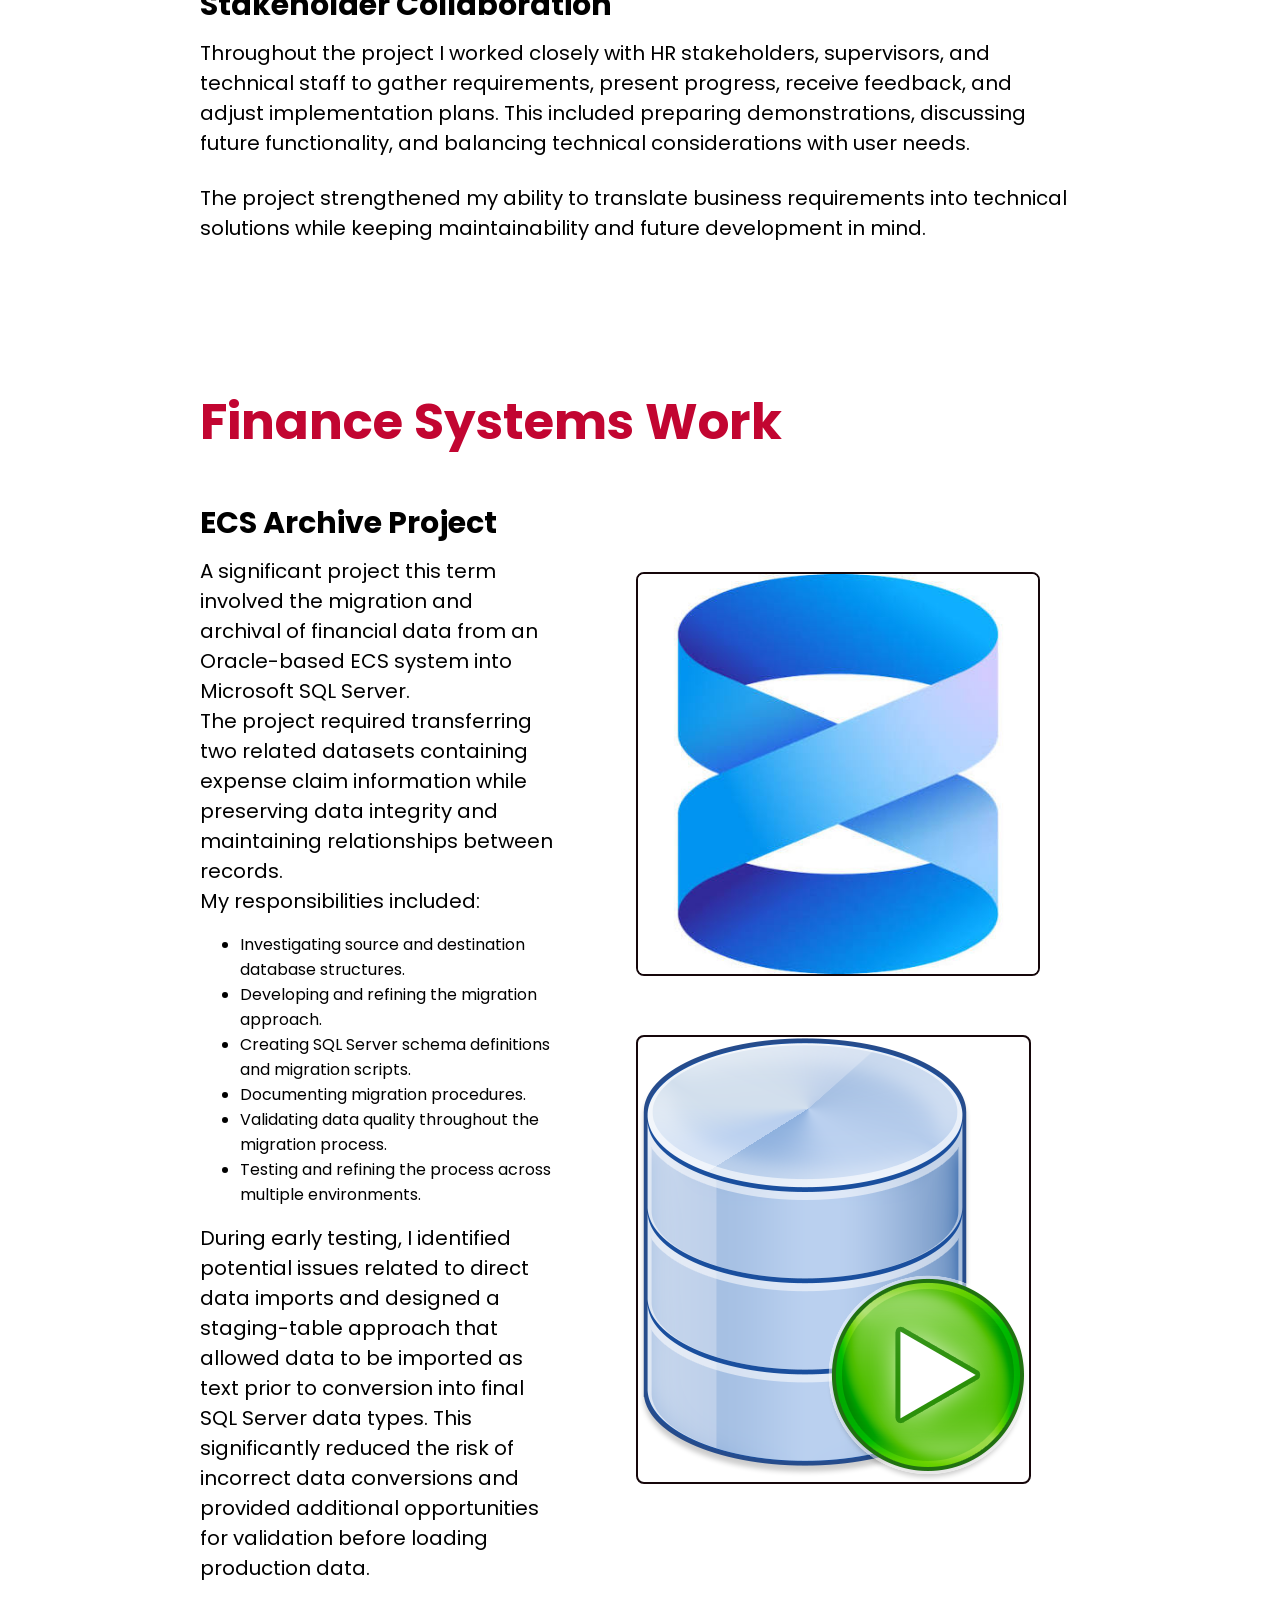
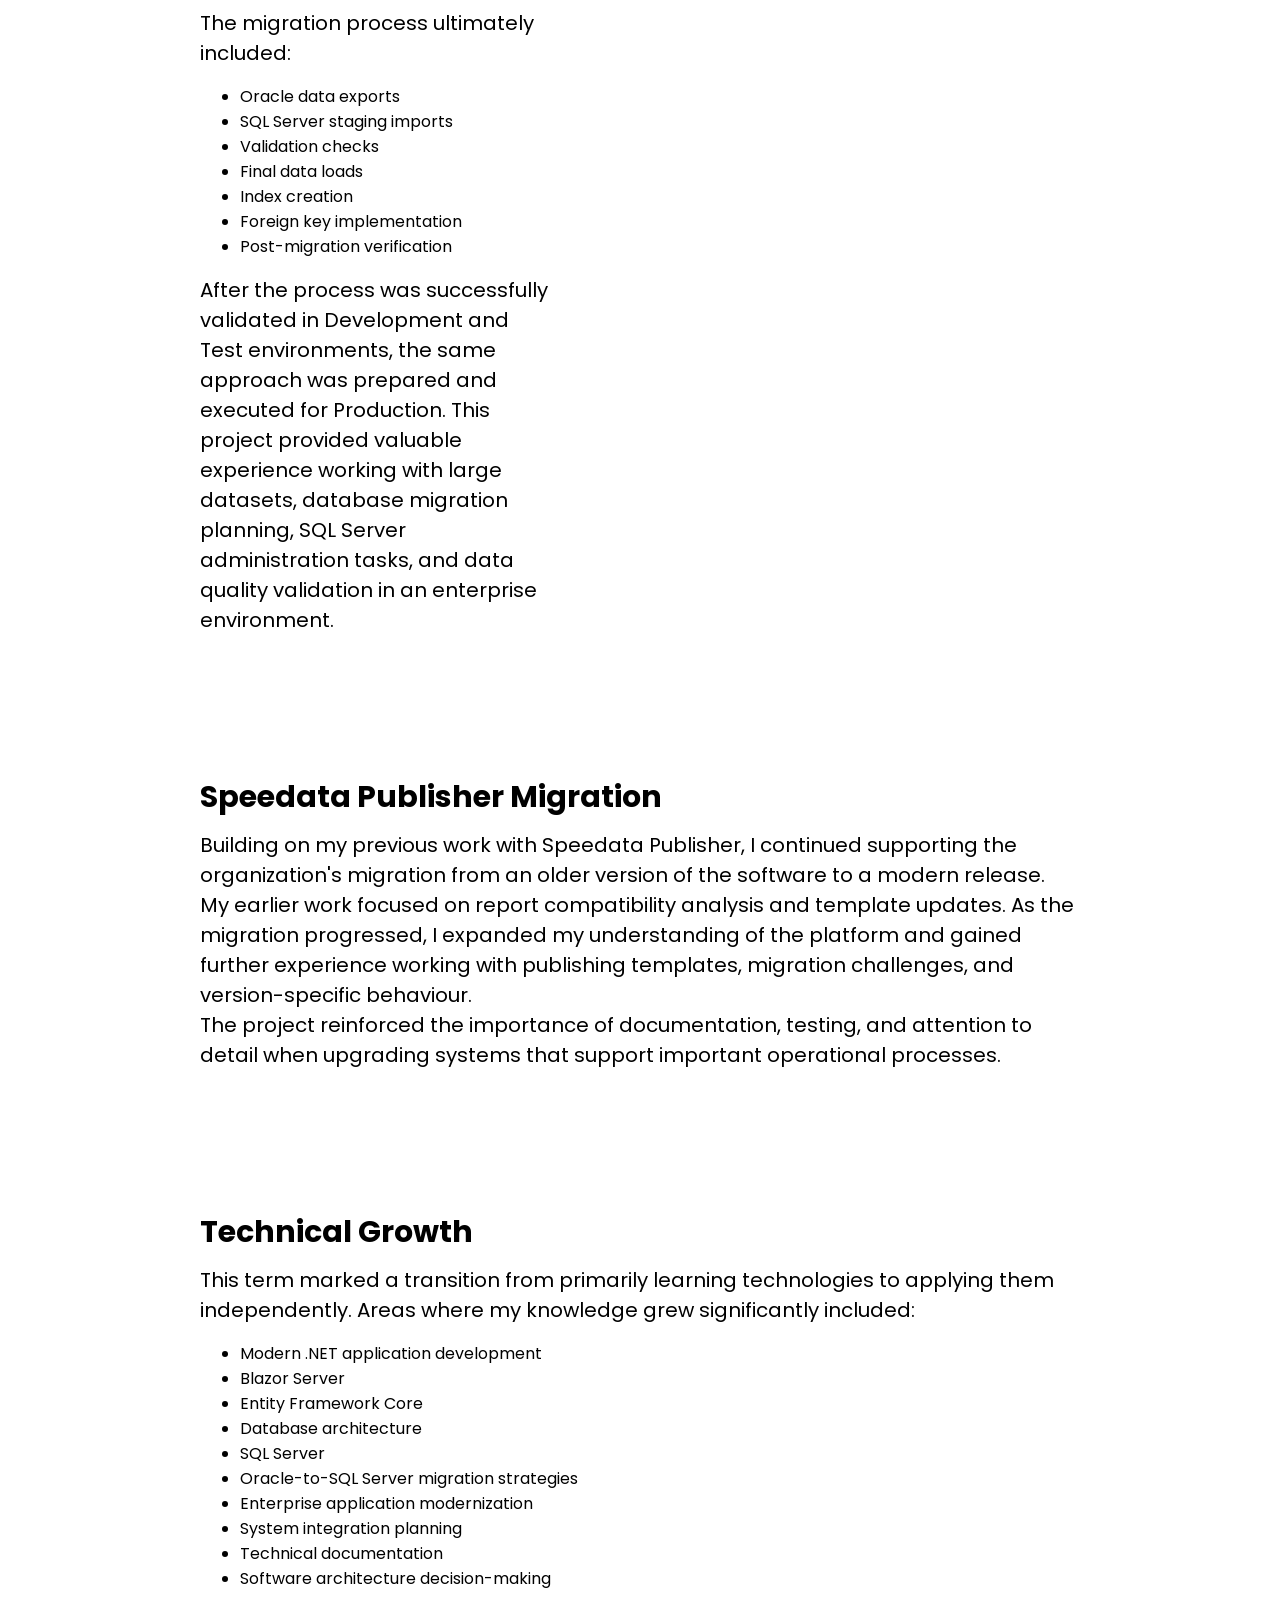
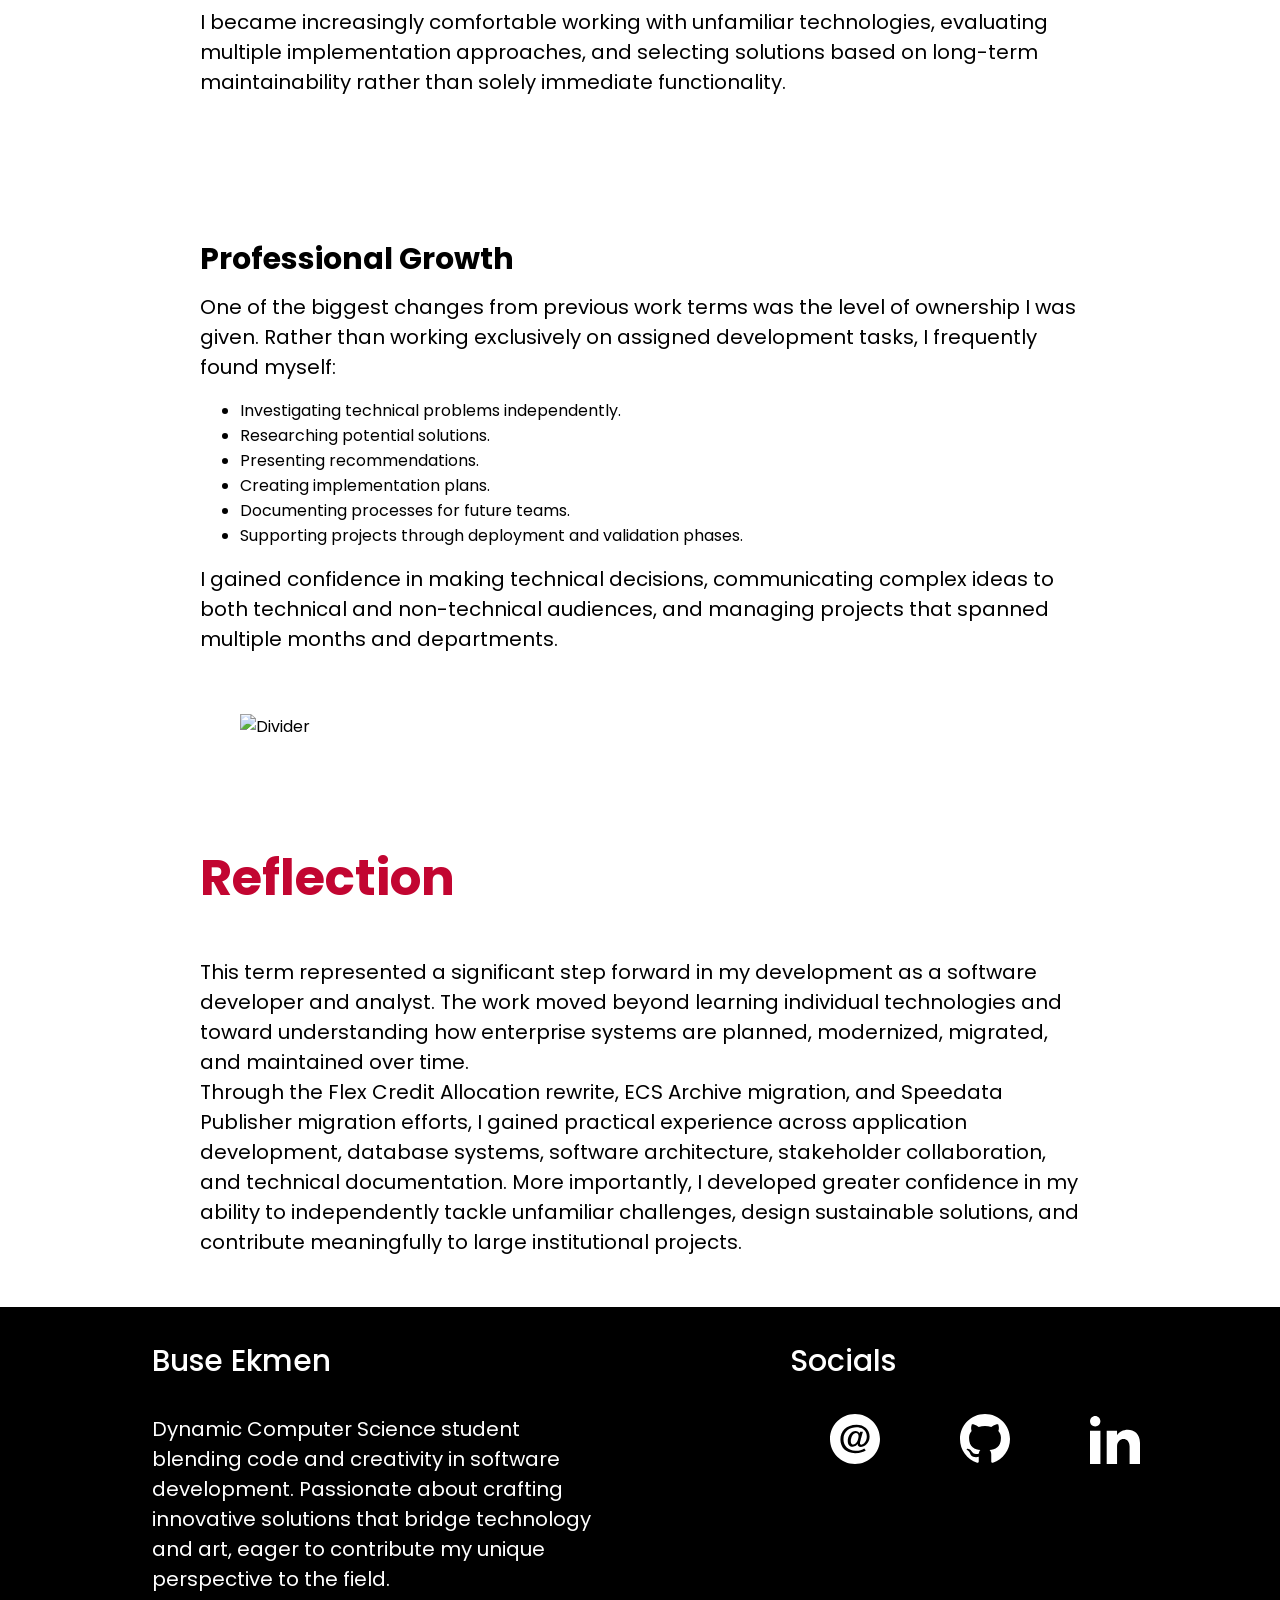
==== commit 30d0a9cb: "Add S26 WTR page" ====
--- a/w26-work-term-report.html
+++ b/w26-work-term-report.html
@@ -6,7 +6,7 @@
         <link rel="preconnect" href="https://fonts.gstatic.com" crossorigin>
         <link href="https://fonts.googleapis.com/css2?family=Poppins:wght@300;400;600;700;800&family=Space+Mono&display=swap" rel="stylesheet">
         
-        <title>Work Term Report 3 (W26)</title>
+        <title>Work Term Report 4 (S26)</title>
 
         <meta charset="UTF-8"/>
     </head>
@@ -33,180 +33,172 @@
             
             <div class="hero-area">
                 <div class="hero-content">
-                        <h1>Work Term Report (Winter 2026)</h1>
+                        <h1>Work Term Report (Summer 2026)</h1>
                         <h4>Junior Analyst - DevOps Change Management</h4>
                 </div>
             </section>
             <section class="intro" id="intro">
                 
                     <h2 style="color:#c20531">A New Experience</h2>
-                    <p>For my winter 2026 co-op position, I returned to the University of Guelph for another co-op term, though in an entirely different capacity. 
-                        My previous position as Web Redesign Coordinator allowed me to develop strong skills in design and front-end work, but I was eager to broaden 
-                        my technical foundation. This led me to pursue a Junior Analyst role in a different department, where I could shift my focus toward backend processes. 
-                        Rather than simply building on what I already knew, I saw this as an opportunity to challenge myself in an area I had not yet explored.           
+                    <p>Following my previous co-op term as a Junior Analyst with CCS Enterprise Applications, I continued to build on the technical foundation 
+                        I developed through my initial work with .NET and enterprise application development. While my earlier term focused heavily on learning new 
+                        technologies and contributing to the early stages of the Flex Credit Allocation rewrite, this term involved taking ownership of larger 
+                        projects, making architectural decisions, and delivering solutions that moved beyond proof-of-concept work into implementation and deployment.            
                     </p>
             </section>
 
             <section class="responsibilities" id="employer">
-                    <div class="employer-content">
-                        <h2 style="color:#c20531">The University of Guelph</h2>
-                        <h3>Computing and Communication Services (CCS) - Enterprise Applications</h3>
-                        <p>My position was within Computing and Communication Services (CCS) - Enterprise Applications at the University of Guelph, 
-                            a department that supports a wide range of IT initiatives across the institution. CCS operates with many moving parts, 
-                            touching everything from infrastructure to administrative systems, and working within it gave me a behind the scenes look at 
-                            just how much goes into keeping a university running. Within Enterprise Applications, I worked primarily alongside the HR and 
-                            Finance Systems team where much of the critical, day-to-day operational software that the university relies on is maintained and developed. 
-                        </p>
-                    </div>
+                    <h2 style="color:#c20531">HR Systems Work</h2>
+                    <h3>Flex Allocation Rewrite</h3>
+                    <div class="text-with-image">
+                       <div class="text-column">
+                        <p>The Flex Credit Allocation rewrite remained one of my primary responsibilities throughout the term. </p><br>
+                        <br>During my previous work term, I focused on learning .NET, designing a modern replacement for the application's user interface, 
+                            and building the initial Blazor Server frontend. This term expanded on that work by moving deeper into application architecture 
+                            and data integration planning.<br>
+                        I continued developing the modern Blazor Server version of the application while maintaining compatibility with the existing business 
+                            rules and workflows used by HR administrators. Rather than simply recreating the legacy system, I evaluated how modern .NET practices 
+                            could be introduced in a low-risk manner that would support future maintenance and migration efforts. </p><br>
+                        <br>Key areas of work included: 
+                        <ul>
+                            <li>Expanding and refining administrative functionality.</li>
+                            <li>Designing approaches for managing allocation data and employee information. </li>
+                            <li>Implementing and validating business rules carried forward from the legacy application. </li>
+                            <li>Creating data-access architecture that would allow the application to transition from mock data to real data sources. </li>
+                            <li>Integrating Entity Framework Core in a controlled, database-safe manner. </li>
+                            <li>Developing read-only access patterns to support application functionality while preventing unintended database modifications. </li>
+                            <li>Working through authentication, authorization, and future backend integration considerations. </li>
+                            <li>Creating documentation, demonstrations, and design artifacts to support stakeholder communication.</li>
+                        </ul>
+                        <p>A major focus was ensuring that development decisions supported long-term modernization goals while remaining practical for a large enterprise 
+                            application with an existing user base and operational requirements. </p>
+                        </div>
+                        <div class="image-column">
+                            <figure class="form-image">
+                                <img src="src/images/dot-net-logo.webp" alt="Microsoft .NET and C# logo"/>
+                            </figure>
+                            <figure class="form-image">
+                                <img src="src/images/blazor-logo.avif" alt="Microsoft Blazor logo."/>
+                            </figure>
+                        </div>
+                        </div>
+
+                        <h3>Stakeholder Collaboration</h3>
+                        <p>Throughout the project I worked closely with HR stakeholders, supervisors, and technical staff to gather requirements, present progress, 
+                            receive feedback, and adjust implementation plans. This included preparing demonstrations, discussing future functionality, and balancing
+                            technical considerations with user needs. </p><br>
+                        <p>The project strengthened my ability to translate business requirements into technical solutions while keeping maintainability and future development in mind. </p>
             </section>
             
             <section class="responsibilities-photo" id="responsibilities">
-                <h2 style="color:#c20531">Projects and Responsibilities</h2>
+                <h2 style="color:#c20531">Finance Systems Work</h2>
+                <h3>ECS Archive Project</h3>
                 <div class="text-image-row">
-                <div class="information">
-                    <div class="employer-content">
-                    <h3>Speedata Report Migration</h3>
-                    <p>As part of an upgrade from Speedata Publisher version 3.2.1 to 5.2.0, I was tasked with updating the existing report templates to be compatible with the latest version. 
-                        I began by conducting a thorough cross-version analysis - reviewing documentation and testing templates to identify breaking changes, deprecated commands and layout 
-                        inconsistencies. From this, I developed a migration plan and maintained a tracking spreadsheet throughout the process to ensure nothing was missed. <br><br>The work involved 
-                        removing deprecated commands, resolving edge cases and layout discrepancies, and fixing pre-existing bugs, leaving the templates visually improved and ready for the eventual full migration. I also documented each change to support future maintenance.
-                    </p>
-                </div>
-                </div>
-                <figure class="form-image">
-                    <img src="src/images/Speedata-test-form.png" alt="Gryphon statue at the University of Guelph."/>
-                    <figcaption>Example of test report updated for latest Speedata version. </figcaption>
-                </figure>
+                    <div class="text-with-image">
+                        <div class="text-column">
+                            <p>A significant project this term involved the migration and archival of financial data from an Oracle-based ECS system into Microsoft SQL Server. 
+                            <br>
+                            <p>The project required transferring two related datasets containing expense claim information while preserving data integrity and maintaining relationships between records. 
+                            <br>My responsibilities included: 
+                            <ul>
+                                <li>Investigating source and destination database structures. </li>
+                                <li>Developing and refining the migration approach. </li>
+                                <li>Creating SQL Server schema definitions and migration scripts. </li>
+                                <li>Documenting migration procedures. </li>
+                                <li>Validating data quality throughout the migration process. </li>
+                                <li>Testing and refining the process across multiple environments. </li>
+                            </ul>
+
+                            <p>During early testing, I identified potential issues related to direct data imports and designed a staging-table approach that allowed data 
+                                to be imported as text prior to conversion into final SQL Server data types. This significantly reduced the risk of incorrect data conversions 
+                                and provided additional opportunities for validation before loading production data. </p><br>
+                            <p>The migration process ultimately included: </p>
+                            <ul>
+                                <li>Oracle data exports</li>
+                                <li>SQL Server staging imports</li>
+                                <li>Validation checks</li>
+                                <li>Final data loads</li>
+                                <li>Index creation</li>
+                                <li>Foreign key implementation </li>
+                                <li>Post-migration verification </li>
+                            </ul>
+                            <p>After the process was successfully validated in Development and Test environments, the same approach was prepared and executed for Production. 
+                                This project provided valuable experience working with large datasets, database migration planning, SQL Server administration tasks, and data quality validation in an enterprise environment. 
+                            </p>
+                        </div>
+                        <div class="image-column">
+                            <figure class="form-image">
+                                <img src="src/images/sql-server-logo.jpeg" alt="SQL Server Management Studio logo."/>
+                            </figure>
+                            <figure class="form-image">
+                                <img src="src/images/oracle-server-logo.png" alt="Oracle Server logo."/>
+                            </figure>
+                        </div>
+                    </div>
                 </div>
             </section>
 
             <section class="responsibilities-photo" id="responsibilities">
-            <h3>.NET HR Flex Credit Allocation rewrite</h3>
+            <h3>Speedata Publisher Migration </h3>
                 <div class="text-image-row">
                 <div class="information">                    
-                    <p>The majority of my term was spent working on a rewrite of the .NET Flex Credit Application – a tool used by HR administrators and employees across 
-                        the university. I was involved early in the process, attending meetings with the HR team to understand their pain points and requirements for the new system. 
-                        From these meetings, I created summaries and task lists to keep the project organized and ensure nothing was overlooked.
+                    <p>Building on my previous work with Speedata Publisher, I continued supporting the organization's migration from an older version of the software to a modern release. 
+                        <br>My earlier work focused on report compatibility analysis and template updates. As the migration progressed, I expanded my understanding of the platform and gained 
+                        further experience working with publishing templates, migration challenges, and version-specific behaviour. 
+                        <br>The project reinforced the importance of documentation, testing, and attention to detail when upgrading systems that support important operational processes.       
                     </p>
-                    <p> <br>Before diving into development, I spent 
-                        time completing tutorials and training on .NET, as it was a technology I had not worked with before. I also researched the differences between the legacy .NET Framework 
-                        the original application was build on and the modern .NET Core we were migrating to. Getting familiar with the existing codebase was another early challenge, as it was a large 
-                        project with many interconnected pieces. <br><br> Once I had a solid foundation, I designed a Figma wireframe for the application’s new interface, tailoring the look to align with the current 
-                        University of Guelph website. I presented this to the HR team, incorporated their feedback, and refined the design before moving into development. I then rewrote the ensure frontend 
-                        in .NET Blazor Server, using the legacy app as a reference while breaking lengthy MVC pages into reusable components and improving the UI to match the wireframe. On the backend, I connected 
-                        the application to a development database using Entity Framework Core, implemented validations carried over from the legacy system, and wrote unit tests to ensure correctness and reliability.
-                    </p>
-                </div>
-                <div class="sliders-column">
-                    <div class="image-slider">
-                    <div class="slides below">
-                        <div class="slide">
-                            <img src="src/images/new-flex-ui.png" alt="The rewritten Flex Credit Application">
-                            <div class="caption">The rewritten Flex Credit Application</div>
-                        </div>
-                        <div class="slide">
-                            <img src="src/images/old-flex-ui.png" alt="Current Flex Credit Application.">
-                        <div class="caption">Current Flex Credit Application.</div>
-                        </div>
-                        
-                    </div>
-                    <button class="prev" onclick="moveSlide(-1, this)">&#10094;</button>
-                    <button class="next" onclick="moveSlide(1, this)">&#10095;</button>
-                    </div>
-
-                    <div class="image-slider">
-                        <div class="slides below">
-                            <div class="slide">
-                                <img src="src/images/flex-prototype.png" alt="Wireframe with prototype arrows coming out of pages.">
-                                <div class="caption">Wireframe for the Flex Credit Application</div>
-                            </div>
-                            <div class="slide">
-                                <img src="src/images/flex-wireframe.png" alt="Close up of screenshot of original UI and redesigned wireframe">
-                                <div class="caption">Screenshot of original UI (above) and redesigned wireframe (below)</div>
-                            </div>
-
-                        </div>
-                        <button class="prev" onclick="moveSlide(-1, this)">&#10094;</button>
-                        <button class="next" onclick="moveSlide(1, this)">&#10095;</button>
-                    </div>
-                </div>
-
+                </div>
             </div>    
             </section>
-            <!-- <section class="responsibilities" id="responsibilities">
-                    <h3>.NET HR Flex Credit Allocation rewrite</h3>
-                    <p>The majority of my term was spent working on a rewrite of the .NET Flex Credit Application – a tool used by HR administrators and employees across 
-                        the university. I was involved early in the process, attending meetings with the HR team to understand their pain points and requirements for the new system. 
-                        From these meetings, I created summaries and task lists to keep the project organized and ensure nothing was overlooked.
-                    </p><p> Before diving into development, I spent 
-                        time completing tutorials and training on .NET, as it was a technology I had not worked with before. I also researched the differences between the legacy .NET Framework 
-                        the original application was build on and the modern .NET Core we were migrating to. Getting familiar with the existing codebase was another early challenge, as it was a large 
-                        project with many interconnected pieces. Once I had a solid foundation, I designed a Figma wireframe for the application’s new interface, tailoring the look to align with the current 
-                        University of Guelph website. I presented this to the HR team, incorporated their feedback, and refined the design before moving into development. I then rewrote the ensure frontend 
-                        in .NET Blazor Server, using the legacy app as a reference while breaking lengthy MVC pages into reusable components and improving the UI to match the wireframe. On the backend, I connected 
-                        the application to a development database using Entity Framework Core, implemented validations carried over from the legacy system, and wrote unit tests to ensure correctness and reliability.
-                    </p>
-                    <div class="image-slider below">
-                    <div class="slides below">
-                        <div class="slide">
-                            <img src="src/images/content-hub.png" alt="the Drupal/Content Hub CMS platform.">
-                            <div class="caption">The Drupal/Content Hub Content Management System</div>
-                        </div>
-                        <div class="slide">
-                            <img src="src/images/ceps-page.png" alt="the College of Engineering and Physical Sciences site.">
-                        <div class="caption">The College of Engineering and Physical Sciences homepage, built with Content Hub.</div>
-                        </div>
-                        
-                    </div>
-                    <button class="prev" onclick="moveSlide(-1)">&#10094;</button>
-                    <button class="next" onclick="moveSlide(1)">&#10095;</button>
-                </div>
-                </div>
-            </section> -->
-
-            
-
-            <div>
-                <img class="section-divider" src="src/images/Screenshot 2024-09-11 at 8.45.11 PM.png" alt="Divider" />
-            </div>
-
             <section class="responsibilities" id="responsibilities">
-              
-                    <h2 class="h2-center" style="color:#c20531">Skill Development</h2>
+                    <h3>Technical Growth </h3>
+                    <p>This term marked a transition from primarily learning technologies to applying them independently. 
+                        Areas where my knowledge grew significantly included: 
+                    <ul>
+                        <li>
+                            Modern .NET application development 
+                        </li>
+                        <li>Blazor Server </li>
+                        <li>Entity Framework Core </li>
+                        <li>Database architecture </li>
+                        <li>SQL Server </li>
+                        <li>Oracle-to-SQL Server migration strategies </li>
+                        <li>Enterprise application modernization </li>
+                        <li>System integration planning </li>
+                        <li>Technical documentation </li>
+                        <li>Software architecture decision-making </li>
+                    </ul>
+                    <p>I became increasingly comfortable working with unfamiliar technologies, evaluating multiple implementation approaches, and selecting solutions based on long-term maintainability rather than solely immediate functionality. </p>
                     
-                    <h3>Reading Comprehension</h3>
-                    <p>My role as junior analyst requires me to independently learn complex new concepts on a regular basis. Early in my term, I struggled 
-                        to stay focused and retain information when working through documentation for new software and programming languages. I set a goal 
-                        to improve my reading comprehension so I could pick up new concepts with greater ease and efficiency. To achieve this, I started actively 
-                        taking notes, breaking material into smaller sections, and applied concepts as I went rather than reading documentation end-to-end before 
-                        attempting anything. By the end of my term, I was spending less time revisiting material and more time actively working with new concepts. </p>
+            </section>
+            <section class="responsibilities" id="responsibilities">
+                    <h3>Professional Growth </h3>
+                    <p>One of the biggest changes from previous work terms was the level of ownership I was given. 
+                        Rather than working exclusively on assigned development tasks, I frequently found myself: 
+                    <ul>
+                        <li>
+                            Investigating technical problems independently. 
+                        </li>
+                        <li>Researching potential solutions. </li>
+                        <li>Presenting recommendations.  </li>
+                        <li>Creating implementation plans. </li>
+                        <li>Documenting processes for future teams. </li>
+                        <li>Supporting projects through deployment and validation phases. </li>
+                    </ul>
+                    <p>I gained confidence in making technical decisions, communicating complex ideas to both technical and non-technical audiences, and managing projects that spanned multiple months and departments. </p>
                     
-                    <h3>Problem Solving</h3>
-                    <p>One of the most valuable skills in computer science is problem solving, but I found that my effectiveness was often undermined by impatience when solutions 
-                        didn’t come quickly. I set a goal to stay calm and maintain clarity when issues arose so I could approach problems in a more controlled way. Reminding myself 
-                        that roadblocks are a normal part of the process, and that I had always found a resolution eventually helped me stay grounded. I also started keeping notes 
-                        on what I had already tried, which kept me from revisiting the same dead ends and helped me move forward more efficiently. By the end of the term, I was experiencing 
-                        less stress during technical issues and spending less time going in circles. </p>
-                    
-                    <h3>Technological Literacy</h3>
-                    <p>When I secured my position, I was excited for all the new technical tools and frameworks I’d be exposed to. I wanted to improve my programming skills and overall development 
-                        process by strengthening my knowledge and practical use of technologies like .NET and Speedata Publisher. Coming into this term, my instinct when learning something new was 
-                        to jump straight into trial and error. While I found that some level of experimentation is useful when getting familiar with a new concept, I also learned it has real limitations 
-                        on its own. During my first couple months working with .NET, I paired hands-on experimentation with researching unfamiliar commands and concepts along the way. Over time, concepts 
-                        started connecting, and I found myself relying on trial and error less and critical thinking more. I now have a stronger understanding of the language and framework, and researching 
-                        unfamiliar concepts has become easier as my overall literacy has improved. </p>
-             
-            </section>
+            </section>
+
             <div>
                 <img class="section-divider" src="src/images/Screenshot 2024-09-11 at 8.45.11 PM.png" alt="Divider" />
             </div>
             <section class="responsibilities" id="responsibilities">
                 <h2 style="color:#c20531">Reflection</h2>
-                <p>Reflecting on my second co-op term, I am proud of the progress I've made both professionally and personally. Taking full responsibility for launching multiple department websites allowed me to grow 
-                    in areas like communication, organization, and creative problem-solving. While the work was more technical, I learned that creativity plays a key role in every stage of a project, not just the design. 
-                    I gained confidence in expressing my ideas and took on new responsibilities, such as volunteering at the Fall Open House to speak to prospective students. Along the way, I also formed meaningful connections 
-                    with my colleagues and supervisors, learning from their expertise and gaining valuable insights. This term has given me the skills and confidence to tackle more complex challenges in the future, and I’m excited 
-                    to continue applying these lessons in my career.
+                <p>This term represented a significant step forward in my development as a software developer and analyst. The work 
+                    moved beyond learning individual technologies and toward understanding how 
+                    enterprise systems are planned, modernized, migrated, and maintained over time. 
+
+                    <br>Through the Flex Credit Allocation rewrite, ECS Archive migration, and Speedata Publisher migration efforts, I gained practical experience across application development, database systems, software architecture, stakeholder collaboration, and technical documentation. More importantly, I developed greater confidence in my ability to independently tackle unfamiliar challenges, design sustainable solutions, and contribute meaningfully to large institutional projects. 
                 </p>
             </section>
             
--- a/src/styles.css
+++ b/src/styles.css
@@ -823,8 +823,19 @@
     margin-top:20px;
 }
 
-
-
-
-
-
+.text-with-image {
+    display: flex;
+    align-items: flex-start;
+    gap: 20px;
+}
+
+.text-column {
+    flex: 1;
+}
+
+.image-column {
+    display: flex;
+    flex-direction: column;
+    gap: 20px;
+    flex-shrink: 0;
+}
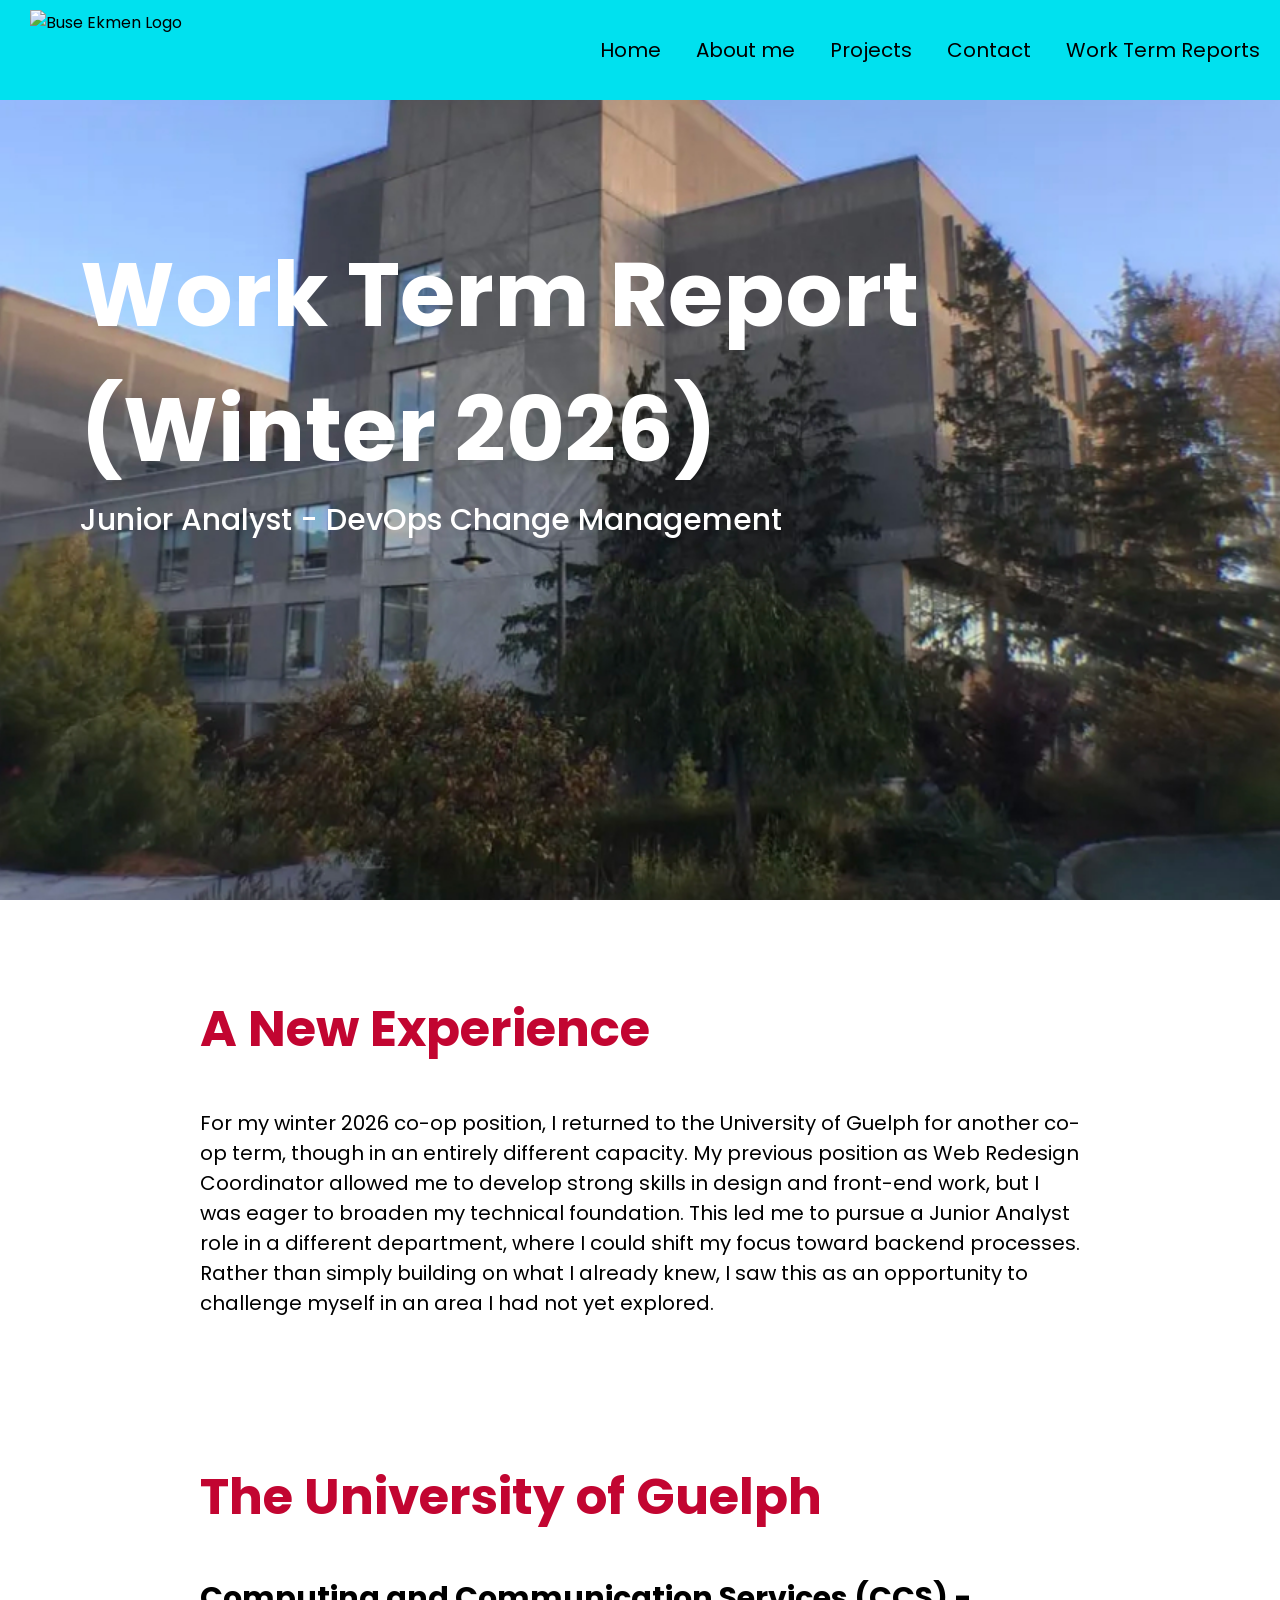
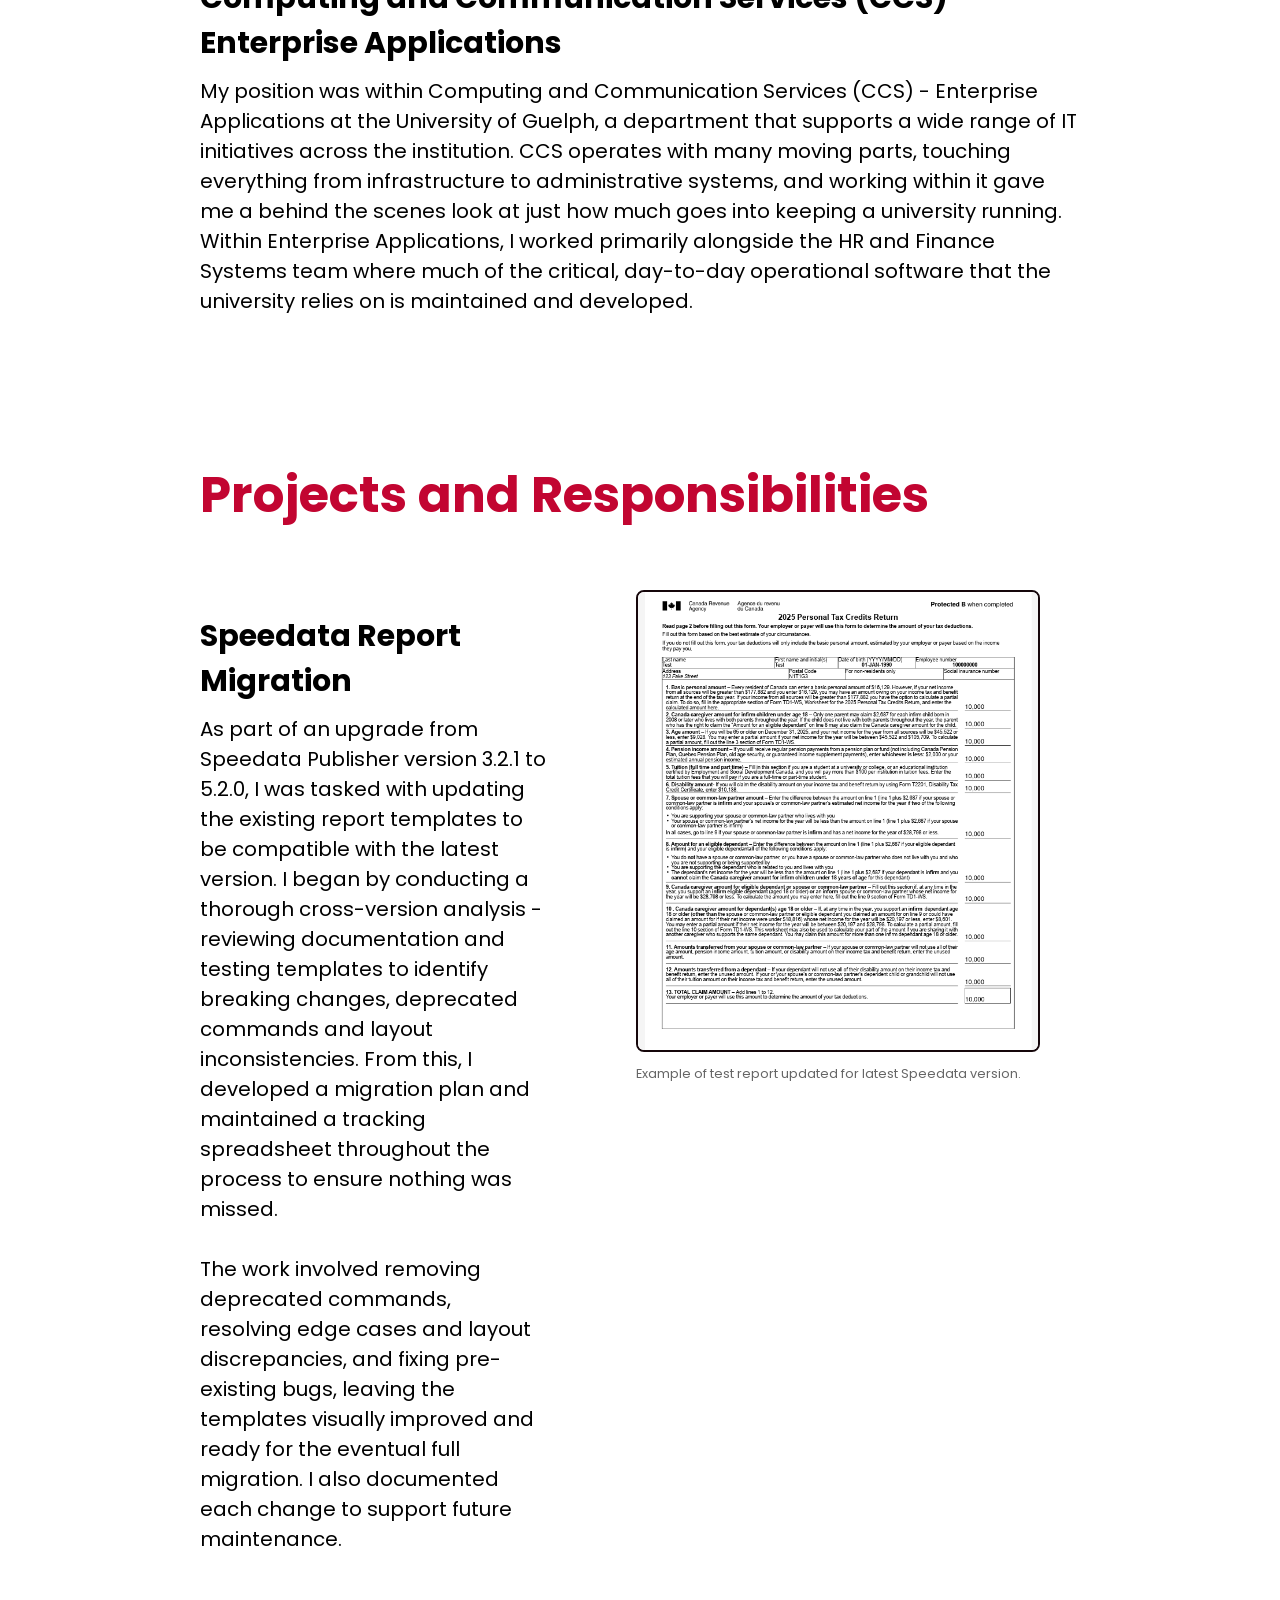
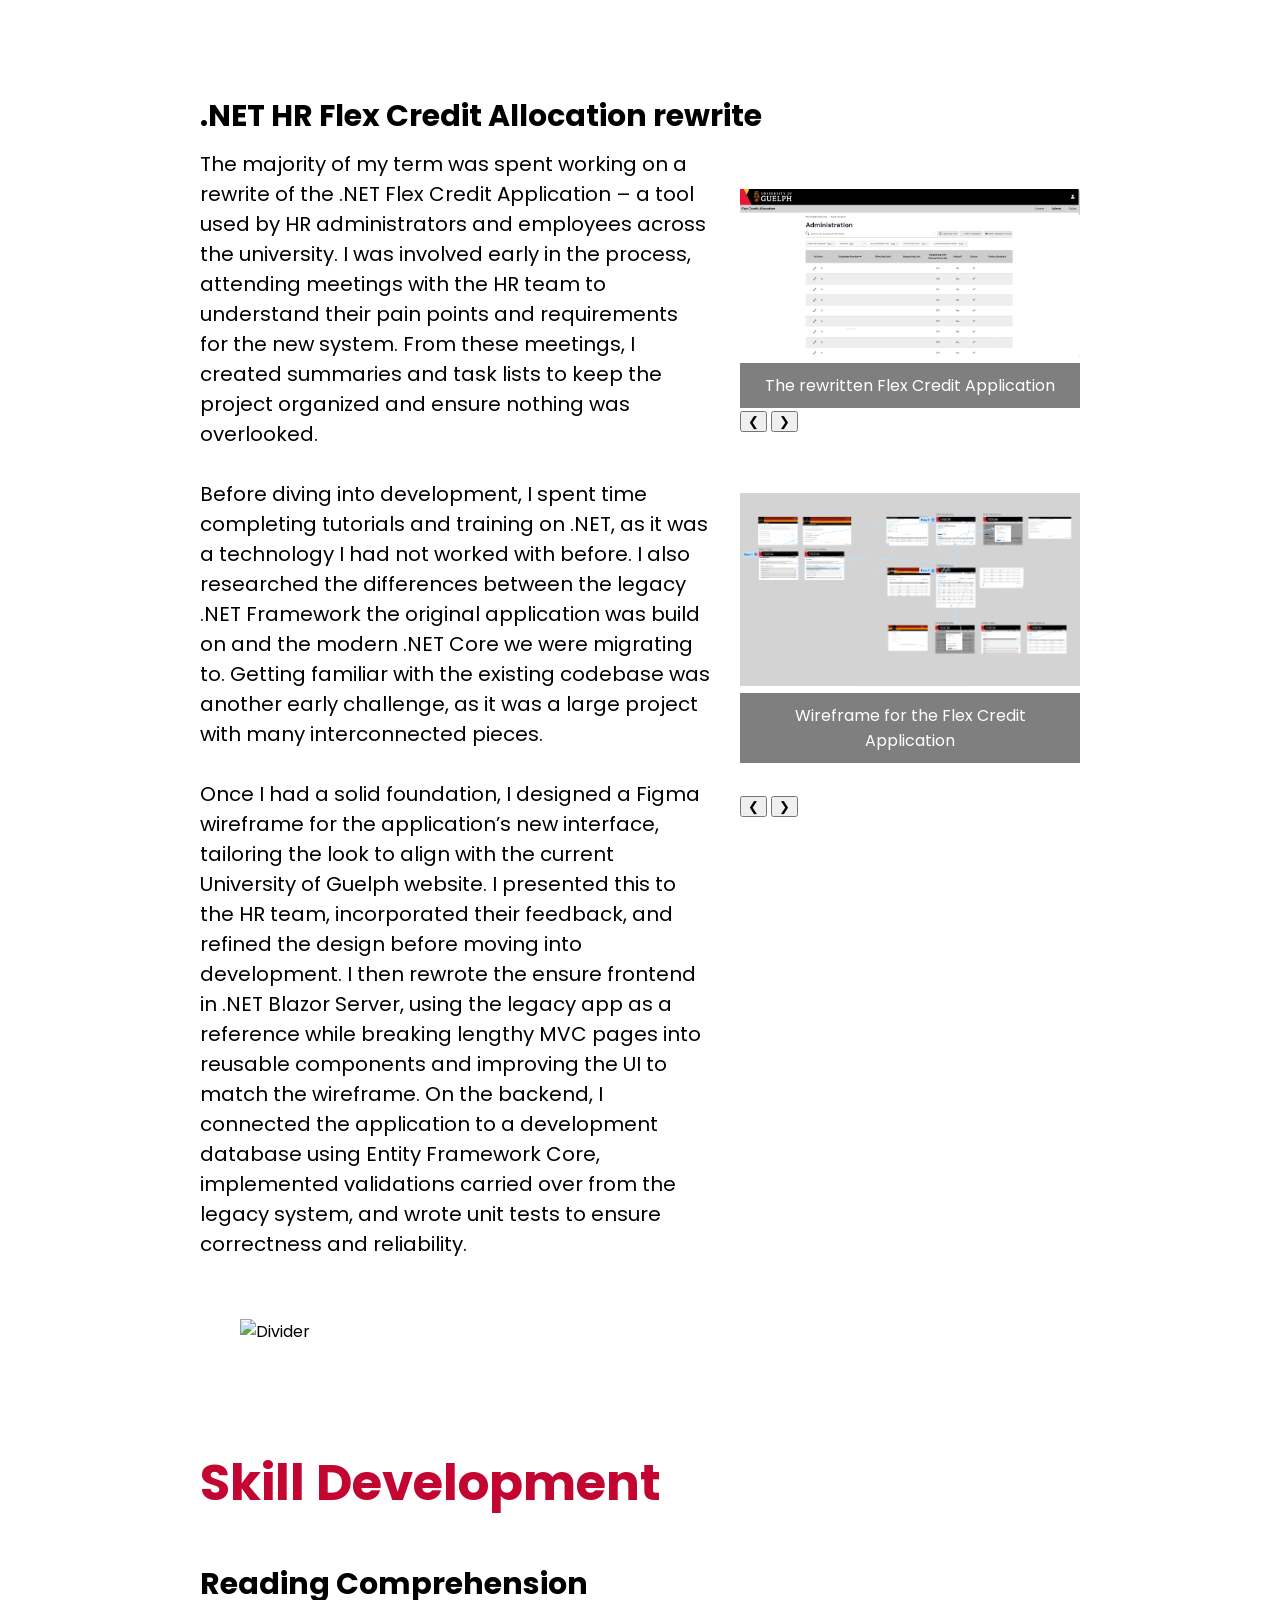
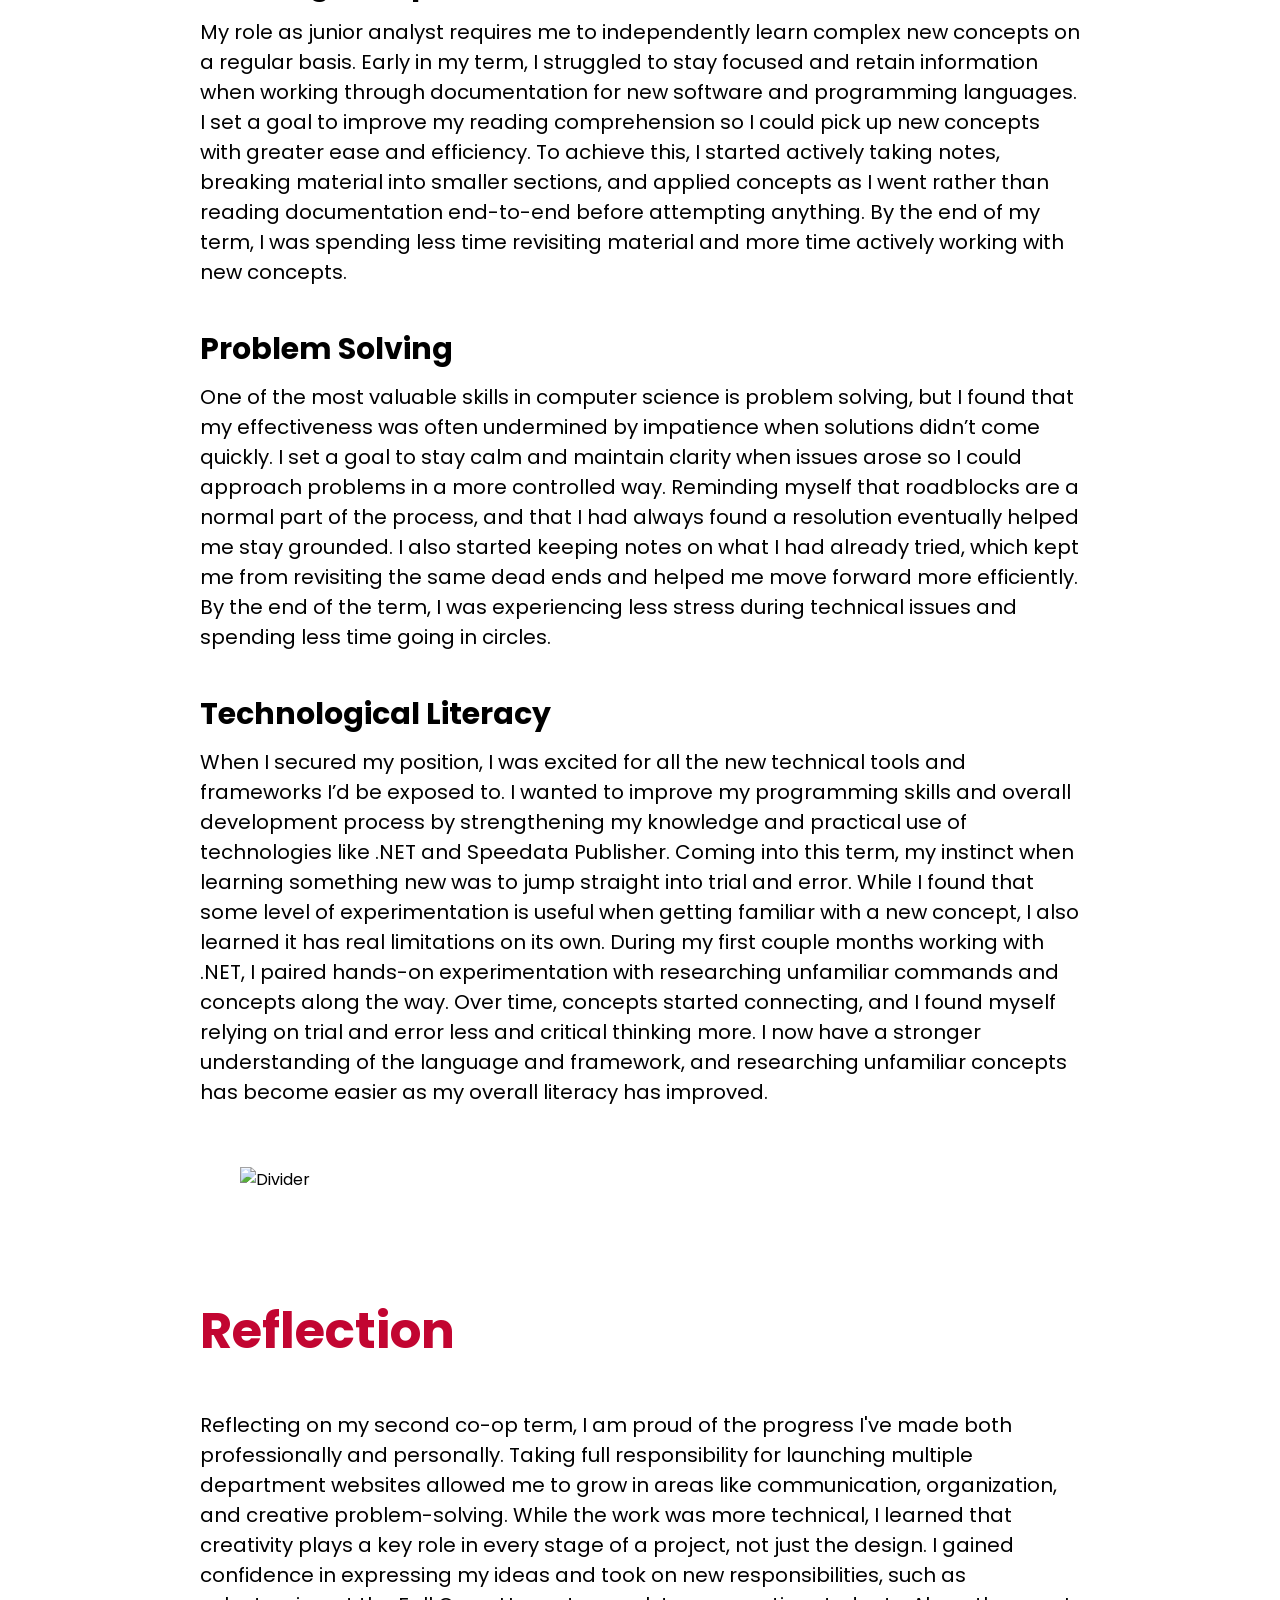
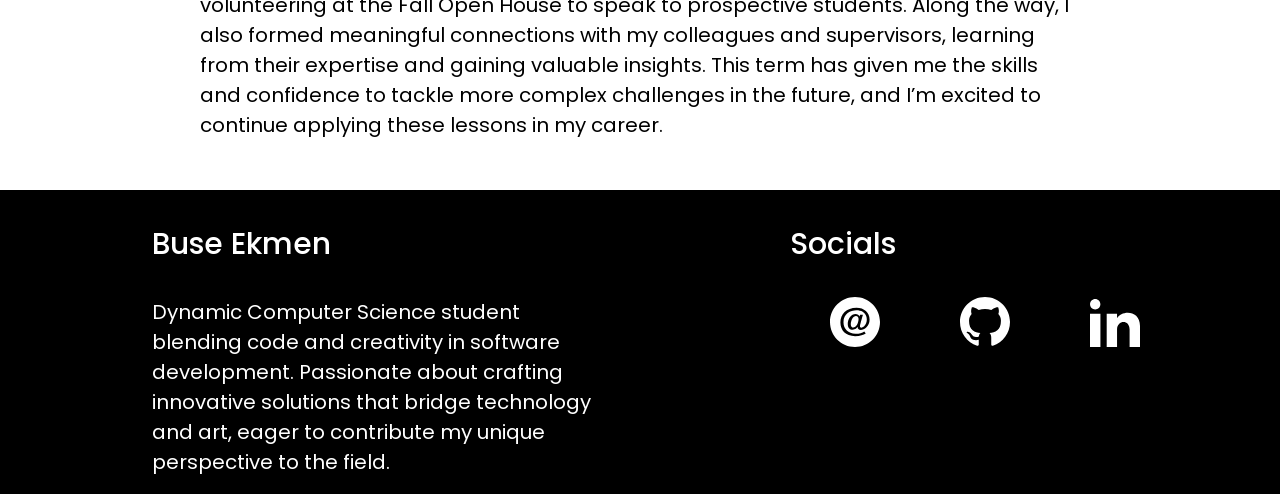
==== commit 6ebb2996: "Revert w26 html page and add content to s26 page" ====
--- a/w26-work-term-report.html
+++ b/w26-work-term-report.html
@@ -6,7 +6,7 @@
         <link rel="preconnect" href="https://fonts.gstatic.com" crossorigin>
         <link href="https://fonts.googleapis.com/css2?family=Poppins:wght@300;400;600;700;800&family=Space+Mono&display=swap" rel="stylesheet">
         
-        <title>Work Term Report 4 (S26)</title>
+        <title>Work Term Report 3 (W26)</title>
 
         <meta charset="UTF-8"/>
     </head>
@@ -33,172 +33,180 @@
             
             <div class="hero-area">
                 <div class="hero-content">
-                        <h1>Work Term Report (Summer 2026)</h1>
+                        <h1>Work Term Report (Winter 2026)</h1>
                         <h4>Junior Analyst - DevOps Change Management</h4>
                 </div>
             </section>
             <section class="intro" id="intro">
                 
                     <h2 style="color:#c20531">A New Experience</h2>
-                    <p>Following my previous co-op term as a Junior Analyst with CCS Enterprise Applications, I continued to build on the technical foundation 
-                        I developed through my initial work with .NET and enterprise application development. While my earlier term focused heavily on learning new 
-                        technologies and contributing to the early stages of the Flex Credit Allocation rewrite, this term involved taking ownership of larger 
-                        projects, making architectural decisions, and delivering solutions that moved beyond proof-of-concept work into implementation and deployment.            
+                    <p>For my winter 2026 co-op position, I returned to the University of Guelph for another co-op term, though in an entirely different capacity. 
+                        My previous position as Web Redesign Coordinator allowed me to develop strong skills in design and front-end work, but I was eager to broaden 
+                        my technical foundation. This led me to pursue a Junior Analyst role in a different department, where I could shift my focus toward backend processes. 
+                        Rather than simply building on what I already knew, I saw this as an opportunity to challenge myself in an area I had not yet explored.           
                     </p>
             </section>
 
             <section class="responsibilities" id="employer">
-                    <h2 style="color:#c20531">HR Systems Work</h2>
-                    <h3>Flex Allocation Rewrite</h3>
-                    <div class="text-with-image">
-                       <div class="text-column">
-                        <p>The Flex Credit Allocation rewrite remained one of my primary responsibilities throughout the term. </p><br>
-                        <br>During my previous work term, I focused on learning .NET, designing a modern replacement for the application's user interface, 
-                            and building the initial Blazor Server frontend. This term expanded on that work by moving deeper into application architecture 
-                            and data integration planning.<br>
-                        I continued developing the modern Blazor Server version of the application while maintaining compatibility with the existing business 
-                            rules and workflows used by HR administrators. Rather than simply recreating the legacy system, I evaluated how modern .NET practices 
-                            could be introduced in a low-risk manner that would support future maintenance and migration efforts. </p><br>
-                        <br>Key areas of work included: 
-                        <ul>
-                            <li>Expanding and refining administrative functionality.</li>
-                            <li>Designing approaches for managing allocation data and employee information. </li>
-                            <li>Implementing and validating business rules carried forward from the legacy application. </li>
-                            <li>Creating data-access architecture that would allow the application to transition from mock data to real data sources. </li>
-                            <li>Integrating Entity Framework Core in a controlled, database-safe manner. </li>
-                            <li>Developing read-only access patterns to support application functionality while preventing unintended database modifications. </li>
-                            <li>Working through authentication, authorization, and future backend integration considerations. </li>
-                            <li>Creating documentation, demonstrations, and design artifacts to support stakeholder communication.</li>
-                        </ul>
-                        <p>A major focus was ensuring that development decisions supported long-term modernization goals while remaining practical for a large enterprise 
-                            application with an existing user base and operational requirements. </p>
-                        </div>
-                        <div class="image-column">
-                            <figure class="form-image">
-                                <img src="src/images/dot-net-logo.webp" alt="Microsoft .NET and C# logo"/>
-                            </figure>
-                            <figure class="form-image">
-                                <img src="src/images/blazor-logo.avif" alt="Microsoft Blazor logo."/>
-                            </figure>
-                        </div>
-                        </div>
-
-                        <h3>Stakeholder Collaboration</h3>
-                        <p>Throughout the project I worked closely with HR stakeholders, supervisors, and technical staff to gather requirements, present progress, 
-                            receive feedback, and adjust implementation plans. This included preparing demonstrations, discussing future functionality, and balancing
-                            technical considerations with user needs. </p><br>
-                        <p>The project strengthened my ability to translate business requirements into technical solutions while keeping maintainability and future development in mind. </p>
+                    <div class="employer-content">
+                        <h2 style="color:#c20531">The University of Guelph</h2>
+                        <h3>Computing and Communication Services (CCS) - Enterprise Applications</h3>
+                        <p>My position was within Computing and Communication Services (CCS) - Enterprise Applications at the University of Guelph, 
+                            a department that supports a wide range of IT initiatives across the institution. CCS operates with many moving parts, 
+                            touching everything from infrastructure to administrative systems, and working within it gave me a behind the scenes look at 
+                            just how much goes into keeping a university running. Within Enterprise Applications, I worked primarily alongside the HR and 
+                            Finance Systems team where much of the critical, day-to-day operational software that the university relies on is maintained and developed. 
+                        </p>
+                    </div>
             </section>
             
             <section class="responsibilities-photo" id="responsibilities">
-                <h2 style="color:#c20531">Finance Systems Work</h2>
-                <h3>ECS Archive Project</h3>
+                <h2 style="color:#c20531">Projects and Responsibilities</h2>
                 <div class="text-image-row">
-                    <div class="text-with-image">
-                        <div class="text-column">
-                            <p>A significant project this term involved the migration and archival of financial data from an Oracle-based ECS system into Microsoft SQL Server. 
-                            <br>
-                            <p>The project required transferring two related datasets containing expense claim information while preserving data integrity and maintaining relationships between records. 
-                            <br>My responsibilities included: 
-                            <ul>
-                                <li>Investigating source and destination database structures. </li>
-                                <li>Developing and refining the migration approach. </li>
-                                <li>Creating SQL Server schema definitions and migration scripts. </li>
-                                <li>Documenting migration procedures. </li>
-                                <li>Validating data quality throughout the migration process. </li>
-                                <li>Testing and refining the process across multiple environments. </li>
-                            </ul>
-
-                            <p>During early testing, I identified potential issues related to direct data imports and designed a staging-table approach that allowed data 
-                                to be imported as text prior to conversion into final SQL Server data types. This significantly reduced the risk of incorrect data conversions 
-                                and provided additional opportunities for validation before loading production data. </p><br>
-                            <p>The migration process ultimately included: </p>
-                            <ul>
-                                <li>Oracle data exports</li>
-                                <li>SQL Server staging imports</li>
-                                <li>Validation checks</li>
-                                <li>Final data loads</li>
-                                <li>Index creation</li>
-                                <li>Foreign key implementation </li>
-                                <li>Post-migration verification </li>
-                            </ul>
-                            <p>After the process was successfully validated in Development and Test environments, the same approach was prepared and executed for Production. 
-                                This project provided valuable experience working with large datasets, database migration planning, SQL Server administration tasks, and data quality validation in an enterprise environment. 
-                            </p>
-                        </div>
-                        <div class="image-column">
-                            <figure class="form-image">
-                                <img src="src/images/sql-server-logo.jpeg" alt="SQL Server Management Studio logo."/>
-                            </figure>
-                            <figure class="form-image">
-                                <img src="src/images/oracle-server-logo.png" alt="Oracle Server logo."/>
-                            </figure>
-                        </div>
-                    </div>
+                <div class="information">
+                    <div class="employer-content">
+                    <h3>Speedata Report Migration</h3>
+                    <p>As part of an upgrade from Speedata Publisher version 3.2.1 to 5.2.0, I was tasked with updating the existing report templates to be compatible with the latest version. 
+                        I began by conducting a thorough cross-version analysis - reviewing documentation and testing templates to identify breaking changes, deprecated commands and layout 
+                        inconsistencies. From this, I developed a migration plan and maintained a tracking spreadsheet throughout the process to ensure nothing was missed. <br><br>The work involved 
+                        removing deprecated commands, resolving edge cases and layout discrepancies, and fixing pre-existing bugs, leaving the templates visually improved and ready for the eventual full migration. I also documented each change to support future maintenance.
+                    </p>
+                </div>
+                </div>
+                <figure class="form-image">
+                    <img src="src/images/Speedata-test-form.png" alt="Gryphon statue at the University of Guelph."/>
+                    <figcaption>Example of test report updated for latest Speedata version. </figcaption>
+                </figure>
                 </div>
             </section>
 
             <section class="responsibilities-photo" id="responsibilities">
-            <h3>Speedata Publisher Migration </h3>
+            <h3>.NET HR Flex Credit Allocation rewrite</h3>
                 <div class="text-image-row">
                 <div class="information">                    
-                    <p>Building on my previous work with Speedata Publisher, I continued supporting the organization's migration from an older version of the software to a modern release. 
-                        <br>My earlier work focused on report compatibility analysis and template updates. As the migration progressed, I expanded my understanding of the platform and gained 
-                        further experience working with publishing templates, migration challenges, and version-specific behaviour. 
-                        <br>The project reinforced the importance of documentation, testing, and attention to detail when upgrading systems that support important operational processes.       
-                    </p>
-                </div>
+                    <p>The majority of my term was spent working on a rewrite of the .NET Flex Credit Application – a tool used by HR administrators and employees across 
+                        the university. I was involved early in the process, attending meetings with the HR team to understand their pain points and requirements for the new system. 
+                        From these meetings, I created summaries and task lists to keep the project organized and ensure nothing was overlooked.
+                    </p>
+                    <p> <br>Before diving into development, I spent 
+                        time completing tutorials and training on .NET, as it was a technology I had not worked with before. I also researched the differences between the legacy .NET Framework 
+                        the original application was build on and the modern .NET Core we were migrating to. Getting familiar with the existing codebase was another early challenge, as it was a large 
+                        project with many interconnected pieces. <br><br> Once I had a solid foundation, I designed a Figma wireframe for the application’s new interface, tailoring the look to align with the current 
+                        University of Guelph website. I presented this to the HR team, incorporated their feedback, and refined the design before moving into development. I then rewrote the ensure frontend 
+                        in .NET Blazor Server, using the legacy app as a reference while breaking lengthy MVC pages into reusable components and improving the UI to match the wireframe. On the backend, I connected 
+                        the application to a development database using Entity Framework Core, implemented validations carried over from the legacy system, and wrote unit tests to ensure correctness and reliability.
+                    </p>
+                </div>
+                <div class="sliders-column">
+                    <div class="image-slider">
+                    <div class="slides below">
+                        <div class="slide">
+                            <img src="src/images/new-flex-ui.png" alt="The rewritten Flex Credit Application">
+                            <div class="caption">The rewritten Flex Credit Application</div>
+                        </div>
+                        <div class="slide">
+                            <img src="src/images/old-flex-ui.png" alt="Current Flex Credit Application.">
+                        <div class="caption">Current Flex Credit Application.</div>
+                        </div>
+                        
+                    </div>
+                    <button class="prev" onclick="moveSlide(-1, this)">&#10094;</button>
+                    <button class="next" onclick="moveSlide(1, this)">&#10095;</button>
+                    </div>
+
+                    <div class="image-slider">
+                        <div class="slides below">
+                            <div class="slide">
+                                <img src="src/images/flex-prototype.png" alt="Wireframe with prototype arrows coming out of pages.">
+                                <div class="caption">Wireframe for the Flex Credit Application</div>
+                            </div>
+                            <div class="slide">
+                                <img src="src/images/flex-wireframe.png" alt="Close up of screenshot of original UI and redesigned wireframe">
+                                <div class="caption">Screenshot of original UI (above) and redesigned wireframe (below)</div>
+                            </div>
+
+                        </div>
+                        <button class="prev" onclick="moveSlide(-1, this)">&#10094;</button>
+                        <button class="next" onclick="moveSlide(1, this)">&#10095;</button>
+                    </div>
+                </div>
+
             </div>    
             </section>
-            <section class="responsibilities" id="responsibilities">
-                    <h3>Technical Growth </h3>
-                    <p>This term marked a transition from primarily learning technologies to applying them independently. 
-                        Areas where my knowledge grew significantly included: 
-                    <ul>
-                        <li>
-                            Modern .NET application development 
-                        </li>
-                        <li>Blazor Server </li>
-                        <li>Entity Framework Core </li>
-                        <li>Database architecture </li>
-                        <li>SQL Server </li>
-                        <li>Oracle-to-SQL Server migration strategies </li>
-                        <li>Enterprise application modernization </li>
-                        <li>System integration planning </li>
-                        <li>Technical documentation </li>
-                        <li>Software architecture decision-making </li>
-                    </ul>
-                    <p>I became increasingly comfortable working with unfamiliar technologies, evaluating multiple implementation approaches, and selecting solutions based on long-term maintainability rather than solely immediate functionality. </p>
-                    
-            </section>
-            <section class="responsibilities" id="responsibilities">
-                    <h3>Professional Growth </h3>
-                    <p>One of the biggest changes from previous work terms was the level of ownership I was given. 
-                        Rather than working exclusively on assigned development tasks, I frequently found myself: 
-                    <ul>
-                        <li>
-                            Investigating technical problems independently. 
-                        </li>
-                        <li>Researching potential solutions. </li>
-                        <li>Presenting recommendations.  </li>
-                        <li>Creating implementation plans. </li>
-                        <li>Documenting processes for future teams. </li>
-                        <li>Supporting projects through deployment and validation phases. </li>
-                    </ul>
-                    <p>I gained confidence in making technical decisions, communicating complex ideas to both technical and non-technical audiences, and managing projects that spanned multiple months and departments. </p>
-                    
-            </section>
+            <!-- <section class="responsibilities" id="responsibilities">
+                    <h3>.NET HR Flex Credit Allocation rewrite</h3>
+                    <p>The majority of my term was spent working on a rewrite of the .NET Flex Credit Application – a tool used by HR administrators and employees across 
+                        the university. I was involved early in the process, attending meetings with the HR team to understand their pain points and requirements for the new system. 
+                        From these meetings, I created summaries and task lists to keep the project organized and ensure nothing was overlooked.
+                    </p><p> Before diving into development, I spent 
+                        time completing tutorials and training on .NET, as it was a technology I had not worked with before. I also researched the differences between the legacy .NET Framework 
+                        the original application was build on and the modern .NET Core we were migrating to. Getting familiar with the existing codebase was another early challenge, as it was a large 
+                        project with many interconnected pieces. Once I had a solid foundation, I designed a Figma wireframe for the application’s new interface, tailoring the look to align with the current 
+                        University of Guelph website. I presented this to the HR team, incorporated their feedback, and refined the design before moving into development. I then rewrote the ensure frontend 
+                        in .NET Blazor Server, using the legacy app as a reference while breaking lengthy MVC pages into reusable components and improving the UI to match the wireframe. On the backend, I connected 
+                        the application to a development database using Entity Framework Core, implemented validations carried over from the legacy system, and wrote unit tests to ensure correctness and reliability.
+                    </p>
+                    <div class="image-slider below">
+                    <div class="slides below">
+                        <div class="slide">
+                            <img src="src/images/content-hub.png" alt="the Drupal/Content Hub CMS platform.">
+                            <div class="caption">The Drupal/Content Hub Content Management System</div>
+                        </div>
+                        <div class="slide">
+                            <img src="src/images/ceps-page.png" alt="the College of Engineering and Physical Sciences site.">
+                        <div class="caption">The College of Engineering and Physical Sciences homepage, built with Content Hub.</div>
+                        </div>
+                        
+                    </div>
+                    <button class="prev" onclick="moveSlide(-1)">&#10094;</button>
+                    <button class="next" onclick="moveSlide(1)">&#10095;</button>
+                </div>
+                </div>
+            </section> -->
+
+            
 
             <div>
                 <img class="section-divider" src="src/images/Screenshot 2024-09-11 at 8.45.11 PM.png" alt="Divider" />
             </div>
+
+            <section class="responsibilities" id="responsibilities">
+              
+                    <h2 class="h2-center" style="color:#c20531">Skill Development</h2>
+                    
+                    <h3>Reading Comprehension</h3>
+                    <p>My role as junior analyst requires me to independently learn complex new concepts on a regular basis. Early in my term, I struggled 
+                        to stay focused and retain information when working through documentation for new software and programming languages. I set a goal 
+                        to improve my reading comprehension so I could pick up new concepts with greater ease and efficiency. To achieve this, I started actively 
+                        taking notes, breaking material into smaller sections, and applied concepts as I went rather than reading documentation end-to-end before 
+                        attempting anything. By the end of my term, I was spending less time revisiting material and more time actively working with new concepts. </p>
+                    
+                    <h3>Problem Solving</h3>
+                    <p>One of the most valuable skills in computer science is problem solving, but I found that my effectiveness was often undermined by impatience when solutions 
+                        didn’t come quickly. I set a goal to stay calm and maintain clarity when issues arose so I could approach problems in a more controlled way. Reminding myself 
+                        that roadblocks are a normal part of the process, and that I had always found a resolution eventually helped me stay grounded. I also started keeping notes 
+                        on what I had already tried, which kept me from revisiting the same dead ends and helped me move forward more efficiently. By the end of the term, I was experiencing 
+                        less stress during technical issues and spending less time going in circles. </p>
+                    
+                    <h3>Technological Literacy</h3>
+                    <p>When I secured my position, I was excited for all the new technical tools and frameworks I’d be exposed to. I wanted to improve my programming skills and overall development 
+                        process by strengthening my knowledge and practical use of technologies like .NET and Speedata Publisher. Coming into this term, my instinct when learning something new was 
+                        to jump straight into trial and error. While I found that some level of experimentation is useful when getting familiar with a new concept, I also learned it has real limitations 
+                        on its own. During my first couple months working with .NET, I paired hands-on experimentation with researching unfamiliar commands and concepts along the way. Over time, concepts 
+                        started connecting, and I found myself relying on trial and error less and critical thinking more. I now have a stronger understanding of the language and framework, and researching 
+                        unfamiliar concepts has become easier as my overall literacy has improved. </p>
+             
+            </section>
+            <div>
+                <img class="section-divider" src="src/images/Screenshot 2024-09-11 at 8.45.11 PM.png" alt="Divider" />
+            </div>
             <section class="responsibilities" id="responsibilities">
                 <h2 style="color:#c20531">Reflection</h2>
-                <p>This term represented a significant step forward in my development as a software developer and analyst. The work 
-                    moved beyond learning individual technologies and toward understanding how 
-                    enterprise systems are planned, modernized, migrated, and maintained over time. 
-
-                    <br>Through the Flex Credit Allocation rewrite, ECS Archive migration, and Speedata Publisher migration efforts, I gained practical experience across application development, database systems, software architecture, stakeholder collaboration, and technical documentation. More importantly, I developed greater confidence in my ability to independently tackle unfamiliar challenges, design sustainable solutions, and contribute meaningfully to large institutional projects. 
+                <p>Reflecting on my second co-op term, I am proud of the progress I've made both professionally and personally. Taking full responsibility for launching multiple department websites allowed me to grow 
+                    in areas like communication, organization, and creative problem-solving. While the work was more technical, I learned that creativity plays a key role in every stage of a project, not just the design. 
+                    I gained confidence in expressing my ideas and took on new responsibilities, such as volunteering at the Fall Open House to speak to prospective students. Along the way, I also formed meaningful connections 
+                    with my colleagues and supervisors, learning from their expertise and gaining valuable insights. This term has given me the skills and confidence to tackle more complex challenges in the future, and I’m excited 
+                    to continue applying these lessons in my career.
                 </p>
             </section>
             
